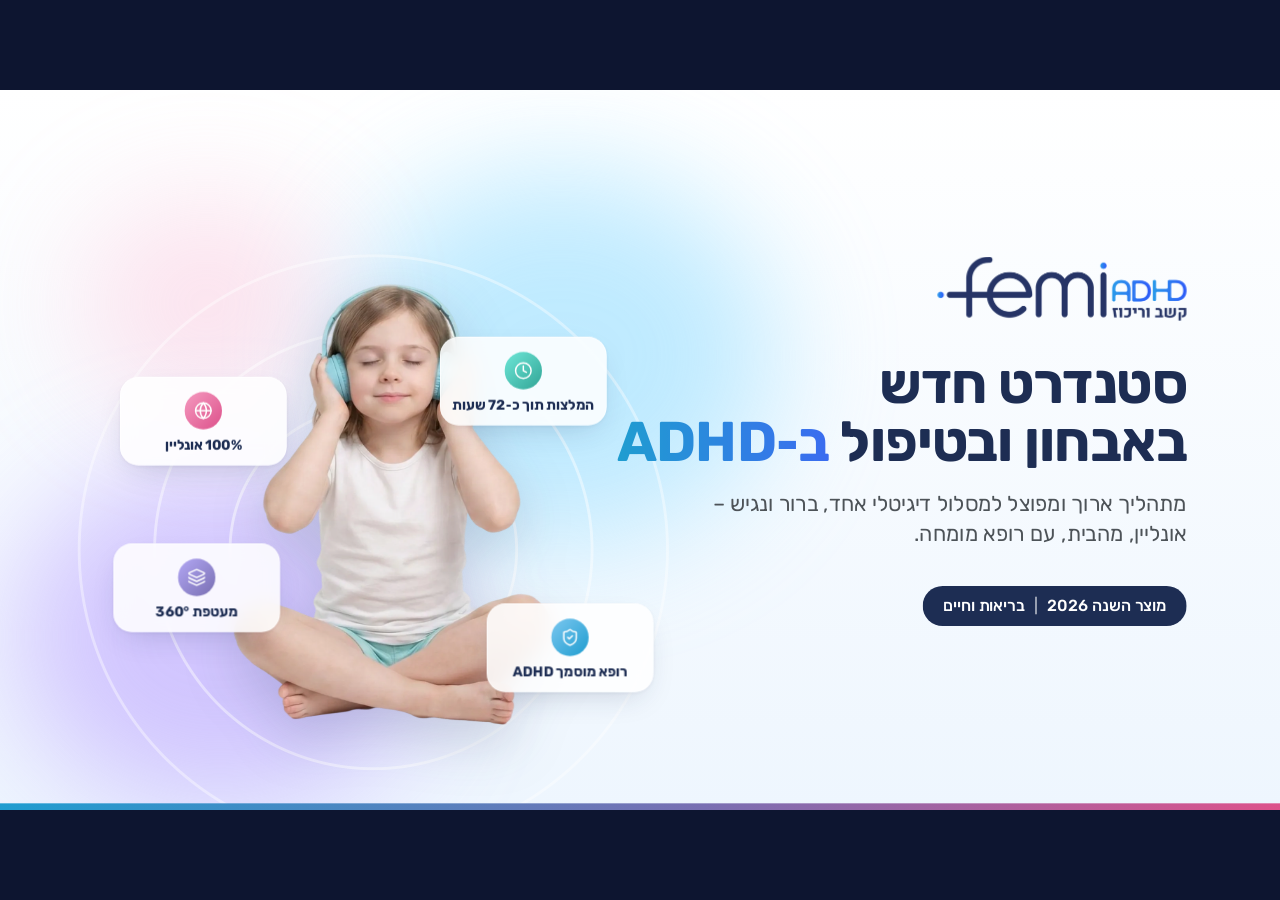
==== femi-adhd-deck/index.html @ f619e3be "Deck: slide 3 images regenerated in the bright brand photo style (child, parent, student) Co-Authore" ====
<!doctype html>
<html lang="he" dir="rtl">
<head>
<meta charset="utf-8">
<meta name="viewport" content="width=device-width,initial-scale=1">
<title>Femi ADHD · מוצר השנה 2026</title>
<link rel="stylesheet" href="assets/deck.css">
</head>
<body>
<div id="deck">

<!-- ================= 0 · COVER ================= -->
<section class="slide s0 active">
  <div class="blob purple" style="width:620px;height:520px;left:20px;top:560px"></div>
  <div class="blob cyan" style="width:640px;height:560px;left:520px;top:120px"></div>
  <div class="blob pink" style="width:380px;height:320px;left:120px;top:160px;opacity:.35"></div>
  <div class="hero">
    <div class="rings"></div>
    <img class="girl" src="assets/img/girl-headphones.png" alt="">
    <div class="chip card" style="left:30px;top:350px"><span class="dot" style="background:linear-gradient(135deg,#F59AC0,#DD528B)"><i class="ic" style="--i:url(icons/globe.svg);width:28px;height:28px"></i></span>100% אונליין</div>
    <div class="chip card" style="left:510px;top:290px"><span class="dot" style="background:linear-gradient(135deg,#6EE7D8,#32A596)"><i class="ic" style="--i:url(icons/clock.svg);width:28px;height:28px"></i></span>המלצות תוך כ&#8209;72 שעות</div>
    <div class="chip card" style="left:20px;top:600px"><span class="dot" style="background:linear-gradient(135deg,#B3A8F5,#796FB2)"><i class="ic" style="--i:url(icons/layers.svg);width:28px;height:28px"></i></span>מעטפת 360°</div>
    <div class="chip card" style="left:580px;top:690px"><span class="dot" style="background:linear-gradient(135deg,#7CC8F0,#1F9DD0)"><i class="ic" style="--i:url(icons/shield-check.svg);width:28px;height:28px"></i></span>רופא מוסמך ADHD</div>
  </div>
  <div class="brand">
    <img src="assets/logo.png" alt="Femi ADHD">
    <h1>סטנדרט חדש<br>באבחון ובטיפול <em>ב&#8209;ADHD</em></h1>
    <p>מתהליך ארוך ומפוצל למסלול דיגיטלי אחד, ברור ונגיש –<br>אונליין, מהבית, עם רופא מומחה.</p>
    <div class="tag">מוצר השנה 2026 <span>|</span> בריאות וחיים</div>
  </div>
  <div class="footer-bar"></div>
</section>

<!-- ================= 1 · THE PROBLEM ================= -->
<section class="slide s1" data-n="1">
  <div class="blob blue" style="width:700px;height:500px;left:610px;top:300px;opacity:.25"></div>
  <img class="logo" src="assets/logo.png" alt="Femi ADHD">
  <div class="head">
    <div class="kicker"><b>01</b></div>
    <h1 class="t">הבעיה</h1>
  </div>
  <svg class="tangle" viewBox="0 0 1920 1080" preserveAspectRatio="none"></svg>

  <div class="core card">
    <div class="num">25,000–30,000</div>
    <div class="lbl">מקרים חדשים של ADHD<br>מאובחנים בישראל מדי שנה</div>
  </div>

  <div class="bub card" data-node="1500,330" style="left:1500px;top:330px;transform:translate(-50%,-50%)"><span class="ico" style="background:var(--pink-l);color:var(--pink)"><i class="ic" style="--i:url(icons/clock.svg)"></i></span>זמני המתנה ממושכים</div>
  <div class="bub card" data-node="1590,580" style="left:1590px;top:580px;transform:translate(-50%,-50%)"><span class="ico" style="background:var(--purple-l);color:var(--purple)"><i class="ic" style="--i:url(icons/users.svg)"></i></span>ריבוי גורמים מעורבים</div>
  <div class="bub card" data-node="1450,820" style="left:1450px;top:820px;transform:translate(-50%,-50%)"><span class="ico" style="background:var(--blue-l);color:var(--blue)"><i class="ic" style="--i:url(icons/split.svg)"></i></span>היעדר גורם מתכלל</div>
  <div class="bub card" data-node="470,820" style="left:470px;top:820px;transform:translate(-50%,-50%)"><span class="ico" style="background:var(--green-l);color:var(--green)"><i class="ic" style="--i:url(icons/files.svg)"></i></span>עומס בירוקרטי ואיסוף מידע</div>
  <div class="bub card" data-node="390,580" style="left:390px;top:580px;transform:translate(-50%,-50%)"><span class="ico" style="background:var(--pink-l);color:var(--pink)"><i class="ic" style="--i:url(icons/map-pin.svg)"></i></span>פערים גיאוגרפיים בנגישות לאבחון</div>
  <div class="bub card" data-node="430,330" style="left:430px;top:330px;transform:translate(-50%,-50%)"><span class="ico" style="background:var(--purple-l);color:var(--purple)"><i class="ic" style="--i:url(icons/shuffle.svg)"></i></span>שונות בגישות האבחון והטיפול</div>

  <p class="punch">למרות הביקוש הגבוה, תהליך האבחון והטיפול בהפרעות קשב וריכוז עדיין <mark>ארוך, מורכב ומתיש.</mark></p>
  <div class="pageno"></div>
  <div class="footer-bar"></div>
</section>

<!-- ================= 2 · THE GAP ================= -->
<section class="slide s2" data-n="2">
  <img class="logo" src="assets/logo.png" alt="Femi ADHD">
  <div class="head">
    <div class="kicker"><b>02</b></div>
    <h1 class="t">הפער בין הצורך למענה</h1>
  </div>
  <div class="gap-wrap">
    <div class="panel card ani">
      <div class="ph"><span class="pi" style="background:var(--blue-l);color:var(--blue)"><i class="ic" style="--i:url(icons/backpack.svg)"></i></span><div><h2>ילדים ובני נוער</h2><span>גילאי 6–18</span></div></div>
      <div class="stats">
        <div class="stat"><div class="big">15%–20%</div><p>פונים לתהליך אבחון</p></div>
        <div class="vs"></div>
        <div class="stat"><div class="big pk">7%–10%</div><p>מאובחנים בפועל עם ADHD</p></div>
      </div>
    </div>
    <div class="panel card ani">
      <div class="ph"><span class="pi" style="background:var(--purple-l);color:var(--purple)"><i class="ic" style="--i:url(icons/briefcase.svg)"></i></span><div><h2>מבוגרים</h2><span>גילאי 18–50</span></div></div>
      <div class="stats">
        <div class="stat"><div class="big">2%–3%</div><p>שכיחות משוערת של ADHD באוכלוסייה</p></div>
        <div class="vs"></div>
        <div class="stat"><div class="big pk">פחות מ&#8209;1%</div><p>פונים לתהליך אבחון</p></div>
      </div>
    </div>
  </div>
  <p class="punch sm ani">הנתונים ממחישים את היקף הביקוש לאבחון ADHD, את הפער בין הפנייה לאבחון לבין האבחון בפועל בקרב ילדים,<br>ואת <mark>תת&#8209;האבחון המשמעותי בקרב מבוגרים.</mark></p>
  <div class="pageno"></div>
  <div class="footer-bar"></div>
</section>

<!-- ================= 3 · PAIN POINTS ================= -->
<section class="slide s3" data-n="3">
  <img class="logo" src="assets/logo.png" alt="Femi ADHD">
  <div class="head">
    <div class="kicker"><b>03</b></div>
    <h1 class="t">נקודות הכאב והשלכותיהן על האוכלוסייה</h1>
    <p class="sub">המחיר של תת&#8209;אבחון ואבחון מאוחר</p>
  </div>
  <div class="pains">
    <div class="pain card ani">
      <div class="ph-img" style="background-image:url(assets/img/kid-homework.jpg);background-position:62% 40%"></div>
      <div class="pb"><span class="tag" style="color:var(--blue);background:var(--blue-l)">ילדים ובני נוער</span>
      <p>קשיים לימודיים וחברתיים, קשיי ויסות רגשי ופגיעה בביטחון העצמי ובתחושת המסוגלות.</p></div>
    </div>
    <div class="pain card ani">
      <div class="ph-img" style="background-image:url(assets/img/parent-worry.jpg);background-position:55% 40%"></div>
      <div class="pb"><span class="tag" style="color:var(--pink);background:var(--pink-l)">הורים ומשפחות</span>
      <p>דאגה, חוסר ודאות, תסכול ותחושת חוסר אונים, לצד מתחים וקשיים בהתנהלות המשפחתית היומיומית.</p></div>
    </div>
    <div class="pain card ani">
      <div class="ph-img" style="background-image:url(assets/img/student-overwhelmed.jpg);background-position:50% 35%"></div>
      <div class="pb"><span class="tag" style="color:var(--purple);background:var(--purple-l)">סטודנטים ומבוגרים</span>
      <p>קשיים בהתארגנות, בניהול זמן, בתפקוד בעבודה ובמערכות יחסים, לצד תחושת תסכול מתמשכת.</p></div>
    </div>
  </div>
  <p class="punch sm ani">ככל שהאבחון מתעכב, הקשיים עלולים <mark>להצטבר ולהשפיע על איכות החיים</mark> של המטופלים ובני משפחותיהם.</p>
  <div class="pageno"></div>
  <div class="footer-bar"></div>
</section>

<!-- ================= 4 · NEW STANDARD ================= -->
<section class="slide s4" data-n="4">
  <div class="blob cyan" style="width:700px;height:420px;left:1100px;top:640px;opacity:.35"></div>
  <div class="blob purple" style="width:620px;height:420px;left:60px;top:620px;opacity:.3"></div>
  <img class="logo" src="assets/logo.png" alt="Femi ADHD">
  <div class="head">
    <div class="kicker"><b>04</b></div>
    <h1 class="t">סטנדרט חדש באבחון ובטיפול <em>ב&#8209;ADHD</em></h1>
    <p class="sub">ממסלול ארוך ומפוצל לתהליך אחד וברור</p>
  </div>
  <svg class="flow" viewBox="0 0 1920 1080" preserveAspectRatio="none"></svg>
  <div class="from">המסלול המוכר</div>

  <div class="st" style="left:1285px">
    <div class="node"><i class="ic" style="--i:url(icons/clipboard-list.svg)"></i><span class="n">1</span></div>
    <h3>הערכה ראשונית<br>ללא עלות</h3>
    <p>שאלון לבדיקת הסבירות ל&#8209;ADHD והצורך באבחון מלא</p>
  </div>
  <div class="st" style="left:1000px">
    <div class="node"><i class="ic" style="--i:url(icons/file-pen-line.svg)"></i><span class="n">2</span></div>
    <h3>מילוי שאלונים<br>דיגיטליים</h3>
    <p>בילדים – ההורים והמורה;<br>במבוגרים – המטופל עצמו</p>
  </div>
  <div class="st" style="left:715px">
    <div class="node"><i class="ic" style="--i:url(icons/calendar-check.svg)"></i><span class="n">3</span></div>
    <h3>תור לרופא</h3>
    <p>לאחר השלמת השאלונים<br>והסדרת התשלום</p>
    <span class="hl">תוך ימים בודדים</span>
  </div>
  <div class="st" style="left:430px">
    <div class="node"><i class="ic" style="--i:url(icons/video.svg)"></i><span class="n">4</span></div>
    <h3>פגישת אבחון<br>אונליין</h3>
    <p>מכל מכשיר, עם רופא המוסמך לאבחן ולטפל ב&#8209;ADHD</p>
  </div>
  <div class="st" style="left:145px">
    <div class="node"><i class="ic" style="--i:url(icons/file-check-2.svg)"></i><span class="n">5</span></div>
    <h3>המלצות<br>לטיפול</h3>
    <p>לאחר פגישת האבחון<br>עם הרופא</p>
    <span class="hl pk">תוך כ&#8209;72 שעות</span>
  </div>
  <div class="pageno"></div>
  <div class="footer-bar"></div>
</section>


<!-- ================= 5 · INNOVATION + PERSONAL MEDICINE ================= -->
<section class="slide s5" data-n="5">
  <div class="blob cyan" style="width:700px;height:400px;left:100px;top:700px;opacity:.3"></div>
  <div class="blob purple" style="width:600px;height:360px;left:1200px;top:300px;opacity:.22"></div>
  <img class="logo" src="assets/logo.png" alt="Femi ADHD">
  <div class="head">
    <div class="kicker"><b>05</b></div>
    <h1 class="t">שילוב בין חדשנות טכנולוגית <em>לרפואה מותאמת אישית</em></h1>
  </div>
  <div class="grp med"><span class="gl"><i class="ic" style="--i:url(icons/stethoscope.svg)"></i>המודל הרפואי</span></div>
  <div class="cards row1">
    <div class="fc card ani med"><span class="fi"><i class="ic" style="--i:url(icons/layers.svg)"></i></span><h3>גישה הוליסטית ורב&#8209;מערכתית</h3><p>בחינת כלל היבטי החיים של המטופל, בבית, בלימודים, בעבודה ובקשרים החברתיים.</p></div>
    <div class="fc card ani med"><span class="fi"><i class="ic" style="--i:url(icons/search-check.svg)"></i></span><h3>אבחנה מבדלת רפואית</h3><p>בירור רפואי מעמיק לזיהוי מצבים נוספים שעשויים לגרום לתסמינים דומים.</p></div>
    <div class="fc card ani med"><span class="fi"><i class="ic" style="--i:url(icons/badge-check.svg)"></i></span><h3>רופאים מוסמכים לאבחון ADHD</h3><p>אבחון מקצועי על ידי רופאים המורשים לאבחן ולטפל בהפרעות קשב וריכוז.</p></div>
    <div class="fc card ani med"><span class="fi"><i class="ic" style="--i:url(icons/puzzle.svg)"></i></span><h3>מגוון אפשרויות טיפול</h3><p>התאמת טיפול רגשי, התנהגותי, תרופתי או שילוב ביניהם, בהתאם לצורך.</p></div>
  </div>
  <div class="grp svc"><span class="gl"><i class="ic" style="--i:url(icons/monitor-smartphone.svg)"></i>חוויית השירות</span></div>
  <div class="cards row2">
    <div class="fc card ani svc"><span class="fi"><i class="ic" style="--i:url(icons/calendar-clock.svg)"></i></span><h3>זמינות גבוהה</h3><p>קבלת תור לאבחון בתוך ימים בודדים מהשלמת השאלונים והסדרת התשלום.</p></div>
    <div class="fc card ani svc"><span class="fi"><i class="ic" style="--i:url(icons/map-pin.svg)"></i></span><h3>צמצום חסמים גיאוגרפיים</h3><p>גישה לאבחון מקצועי גם מהפריפריה, ללא צורך בנסיעה לפגישת האבחון.</p></div>
    <div class="fc card ani svc"><span class="fi"><i class="ic" style="--i:url(icons/house.svg)"></i></span><h3>נגישות ונוחות למשפחות</h3><p>תהליך מקוון מהבית שמאפשר לשלב את האבחון בשגרת החיים, ללא נסיעות למרפאה.</p></div>
    <div class="fc card ani svc"><span class="fi"><i class="ic" style="--i:url(icons/circle-check-big.svg)"></i></span><h3>מענה ברור, מקיף ובמקום אחד</h3><p>מתהליך הערכה ראשונית ועד להמלצות להמשך טיפול.</p></div>
  </div>
  <div class="pageno"></div>
  <div class="footer-bar"></div>
</section>

<!-- ================= 6 · HOW IT LOOKS ================= -->
<section class="slide s6 dark" data-n="6">
  <div class="glow g1"></div><div class="glow g2"></div><div class="glow g3"></div>
  <img class="logo" src="assets/logo-white-accent.png" alt="Femi ADHD">
  <div class="head">
    <div class="kicker"><b>06</b></div>
    <h1 class="t">איך זה נראה בפועל?</h1>
    <p class="sub">פלטפורמה דיגיטלית אחת שמרכזת את כל המידע והגורמים בתהליך האבחון</p>
  </div>
  <svg class="rail" viewBox="0 0 1920 1080"></svg>

  <div class="dv web" data-c="1"><div class="bar"><i></i><i></i><i></i><span>adhd.femi.com</span></div><img src="assets/img/mock-website.jpg" alt="אתר Femi ADHD"></div>
  <div class="dv lap" data-c="2"><div class="scr"><img class="sc on" src="assets/img/mock-questionnaire.jpg" alt="שאלון אבחון"><img class="sc" src="assets/img/mock-teacher.jpg" alt="שאלון מורה"></div><div class="base"></div></div>
  <div class="dv ph" data-c="3"><div class="notch"></div><img class="sc on" src="assets/img/mock-mobile-home.jpg" alt="אזור אישי"><img class="sc" src="assets/img/mock-mobile-q.jpg" alt="שאלון במובייל"></div>
  <div class="dv doc" data-c="4"><img src="assets/img/mock-summary.png" alt="סיכום אבחון"></div>

  <div class="lb" data-for="web"><b>1</b><div><h3>האתר</h3><p>מידע והערכה ראשונית ללא עלות</p></div></div>
  <div class="lb" data-for="lap"><b>2</b><div><h3>שאלונים דיגיטליים</h3><p>הורים, מורה או המטופל המבוגר – מכל מקום</p></div></div>
  <div class="lb" data-for="ph"><b>3</b><div><h3>אזור אישי</h3><p>סטטוס, תזכורות ותורים</p></div></div>
  <div class="lb" data-for="doc"><b>4</b><div><h3>סיכום והמלצות</h3><p>בתוך כ&#8209;72 שעות</p></div></div>
  <div class="pageno"></div>
  <div class="footer-bar"></div>
</section>

<!-- ================= 7 · ROADMAP ================= -->
<section class="slide s7" data-n="7">
  <div class="photo"><img src="assets/img/girl-singing.jpg" alt=""></div>
  <img class="logo" src="assets/logo.png" alt="Femi ADHD">
  <div class="head">
    <div class="kicker"><b>07</b></div>
    <h1 class="t">יוצאים לדרך חדשה<br><em>עם מפת דרכים ברורה</em></h1>
  </div>
  <svg class="road" viewBox="0 0 1920 1080"></svg>
  <div class="rs" data-y="902"><span class="rn"><i class="ic" style="--i:url(icons/lightbulb.svg)"></i></span><div><h3>הבנת מקור הקשיים</h3><p>תשובות ברורות והבנה טובה יותר של דפוסי ההתנהגות והתפקוד</p></div></div>
  <div class="rs" data-y="790"><span class="rn"><i class="ic" style="--i:url(icons/puzzle.svg)"></i></span><div><h3>טיפול מותאם אישית</h3><p>המלצות וכלים המותאמים לצרכים האישיים של המטופל</p></div></div>
  <div class="rs" data-y="678"><span class="rn"><i class="ic" style="--i:url(icons/heart.svg)"></i></span><div><h3>חיזוק הביטחון העצמי</h3><p>הפחתת תחושות תסכול וכישלון וחיזוק תחושת המסוגלות</p></div></div>
  <div class="rs" data-y="566"><span class="rn"><i class="ic" style="--i:url(icons/calendar-check.svg)"></i></span><div><h3>שיפור התפקוד היומיומי</h3><p>כלים להתמודדות עם קשיי ריכוז, התארגנות, תכנון וניהול זמן</p></div></div>
  <div class="rs" data-y="454"><span class="rn"><i class="ic" style="--i:url(icons/mountain.svg)"></i></span><div><h3>מימוש הפוטנציאל האישי</h3><p>הזדמנות להביא לידי ביטוי יכולות בלימודים, בעבודה ובחיים האישיים</p></div></div>
  <div class="rs top" data-y="342"><span class="rn"><i class="ic" style="--i:url(icons/sun.svg)"></i></span><div><h3>שיפור איכות החיים</h3><p>רווחה אישית, תפקוד טוב יותר ושגרה נעימה יותר לכל בני המשפחה</p></div></div>
  <div class="start">אחרי האבחון וההמלצות</div>
  <p class="note">התועלות האפשריות משתנות ממטופל למטופל ותלויות בתוכנית הטיפול האישית.</p>
  <div class="pageno"></div>
  <div class="footer-bar"></div>
</section>

<!-- ================= 8 · EXPERIENCE ================= -->
<section class="slide s8" data-n="8">
  <div class="blob purple" style="width:620px;height:420px;left:1240px;top:280px;opacity:.25"></div>
  <div class="blob cyan" style="width:800px;height:460px;left:120px;top:520px;opacity:.28"></div>
  <img class="logo" src="assets/logo.png" alt="Femi ADHD">
  <div class="head">
    <div class="kicker"><b>08</b></div>
    <h1 class="t">חוויותיהם של מטופלים ומשפחות<br>שעברו את תהליך האבחון <em>ב&#8209;Femi ADHD</em></h1>
  </div>
  <div class="hero93 card ani"><div class="v">9.3<small>/10</small></div><p>ציון החוויה הכוללת</p></div>
  <div class="kpis">
    <div class="kpi card ani"><b>כ&#8209;80%</b><p>דירגו את החוויה בציון 9–10</p></div>
    <div class="kpi card ani"><b>100%</b><p>דיווחו שהרופא הגיע מוכן לפגישה</p></div>
    <div class="kpi card ani"><b>100%</b><p>קיבלו הסבר ברור ומפורט מהרופא במהלך פגישת האבחון</p></div>
    <div class="kpi card ani"><b>100%</b><p>קיבלו את סיכום הייעוץ בתוך 72 שעות מהפגישה עם הרופא*</p></div>
  </div>
  <div class="photo8"><img src="assets/img/mom-daughter-play.jpg" alt=""></div>
  <div class="quotes">
    <div class="q ani"><span>על חוויית המשתמש</span>"טובה וקלה מאוד"</div>
    <div class="q ani big"><span>על התועלת מהטיפול</span>"הטיפול התרופתי מאוד עזר בתפקוד היומיומי"</div>
    <div class="q ani"><span>על השירות והתמיכה</span>"תמיכה ממש טובה"</div>
    <div class="q ani"><span>על המפגש עם הרופא</span>"מאוד מרוצה מהרופא"</div>
    <div class="q ani pk"><span>על הנכונות להמליץ</span>"כן, חד משמעית"</div>
    <div class="q ani alt"><span>על חוויית המשתמש</span>"מעולה, מאוד מרוצה"</div>
    <div class="q ani alt"><span>על השירות והתמיכה</span>"שירות טוב, בסדר גמור"</div>
    <div class="q ani alt"><span>על השירות והתמיכה</span>"עזר מאוד."</div>
  </div>
  <p class="src">מקור: סקר שביעות רצון בקרב מטופלי Femi ADHD <span class="todo">[n=___ משיבים, תקופת הסקר ___]</span>. *הנתון מבוסס על המשיבים שעבורם ניתן היה לבדוק את העמידה בפרק הזמן.</p>
  <div class="pageno"></div>
  <div class="footer-bar"></div>
</section>

<!-- ================= 9 · INDUSTRY POTENTIAL ================= -->
<section class="slide s9" data-n="9">
  <div class="blob blue" style="width:700px;height:500px;left:610px;top:340px;opacity:.22"></div>
  <img class="logo" src="assets/logo.png" alt="Femi ADHD">
  <div class="head">
    <div class="kicker"><b>09</b></div>
    <h1 class="t">הפוטנציאל לענף <em>הבריאות והביטוח</em></h1>
  </div>
  <svg class="hub" viewBox="0 0 1920 1080"></svg>
  <div class="hubc ani"><img src="assets/logo.png" alt="Femi ADHD"></div>
  <div class="bc card ani" style="right:120px;top:300px"><span class="fi"><i class="ic" style="--i:url(icons/shield-check.svg)"></i></span><h3>הרחבת מעטפת השירותים למבוטחים</h3><p>הזדמנות לארגוני בריאות ולחברות ביטוח להציע שירות אבחון וטיפול ב&#8209;ADHD, בזמינות גבוהה ובהתאמה אישית.</p></div>
  <div class="bc card ani" style="left:120px;top:300px"><span class="fi"><i class="ic" style="--i:url(icons/maximize-2.svg)"></i></span><h3>מודל בעל פוטנציאל להתרחבות</h3><p>תהליך דיגיטלי נגיש ומתואם, המאפשר להרחיב את היקף הפעילות, להגיע לאוכלוסיות נוספות ולהשתלב במערכי שירות קיימים.</p></div>
  <div class="bc card ani exp" style="right:120px;top:640px"><span class="fi"><i class="ic" style="--i:url(icons/award.svg)"></i></span><div class="n35">35+<small>שנות ניסיון</small></div><h3>ניסיון ותשתית מקצועית מוכחת</h3><p>למעלה מ&#8209;35 שנות ניסיון של Femi בניהול שירותי בריאות מורכבים ורפואה מרחוק – בסיס מקצועי ותפעולי להרחבת השירות.</p></div>
  <div class="bc card ani" style="left:120px;top:640px"><span class="fi"><i class="ic" style="--i:url(icons/cpu.svg)"></i></span><h3>חדשנות טכנולוגית בשירות הרפואה המסורתית</h3><p>שילוב טכנולוגיות מתקדמות לשיפור ולייעול שירותי הבריאות, תוך קידום תהליכים חכמים, יעילים ומתקדמים יותר.</p></div>
  <div class="pageno"></div>
  <div class="footer-bar"></div>
</section>

<!-- ================= 10 · IMPACT ================= -->
<section class="slide s10" data-n="10">
  <div class="blob purple" style="width:700px;height:500px;left:40px;top:440px;opacity:.28"></div>
  <div class="blob cyan" style="width:700px;height:500px;left:1200px;top:80px;opacity:.3"></div>
  <div class="blob pink" style="width:500px;height:360px;left:760px;top:700px;opacity:.2"></div>
  <img class="toplogo ani" src="assets/logo.png" alt="Femi ADHD">
  <h1 class="t10 ani">האימפקט של Femi ADHD<br><em>על הציבור ועל ענף הבריאות</em></h1>
  <svg class="spine" viewBox="0 0 1920 1080"></svg>
  <div class="band ani" style="top:350px"><span class="bi" style="background:linear-gradient(135deg,#7CC8F0,#1F9DD0)"><i class="ic" style="--i:url(icons/users-round.svg)"></i></span><h3>השפעה על הציבור</h3><p>הנגשת אבחון מקצועי ומהיר מכל מקום, צמצום חסמי זמן ומרחק ומתן מענה מותאם אישית לשיפור התפקוד, איכות החיים ומימוש הפוטנציאל האישי.</p></div>
  <div class="band ani" style="top:570px"><span class="bi" style="background:linear-gradient(135deg,#B3A8F5,#796FB2)"><i class="ic" style="--i:url(icons/building-2.svg)"></i></span><h3>השפעה על ענף הבריאות והביטוח</h3><p>מודל שירות רפואי חדש, נגיש ומקצועי, בעל פוטנציאל להרחבת הנגישות לרפואת מומחים, לצמצום פערים בין אוכלוסיות, לשיפור חוויית המטופל ולשינוי הדרך שבה ניתנים שירותי אבחון וטיפול ב&#8209;ADHD בישראל.</p></div>
  <div class="band ani" style="top:790px"><span class="bi" style="background:linear-gradient(135deg,#F59AC0,#DD528B)"><i class="ic" style="--i:url(icons/sparkles.svg)"></i></span><h3>חדשנות רפואית וטכנולוגית</h3><p>מתהליך ארוך ומפוצל למסלול דיגיטלי חכם, המרכז את המידע מכל הגורמים, מקצר משמעותית את זמני ההמתנה ומנגיש אבחון מקצועי מהבית, בשילוב גישה רפואית הוליסטית ורב&#8209;מערכתית המציעה מגוון אפשרויות טיפול בהתאמה אישית.</p></div>
  <div class="pageno"></div>
  <div class="footer-bar"></div>
</section>

</div>
<div class="hud"><button id="next">→ הבא</button><span id="cnt"></span><button id="prev">הקודם ←</button><button id="fs">מסך מלא</button></div>
<script src="assets/js/gsap.min.js"></script>
<script src="assets/icons.js"></script>
<script src="assets/deck.js"></script>
</body>
</html>
---- femi-adhd-deck/assets/deck.css ----
/* ===== Femi ADHD – competition deck ===== */
@font-face{font-family:Rubik;font-weight:300;src:url(fonts/rubik-hebrew-300-normal.woff2) format('woff2');unicode-range:U+0590-05FF,U+200C-2010,U+20AA,U+25CC,U+FB1D-FB4F}
@font-face{font-family:Rubik;font-weight:400;src:url(fonts/rubik-hebrew-400-normal.woff2) format('woff2');unicode-range:U+0590-05FF,U+200C-2010,U+20AA,U+25CC,U+FB1D-FB4F}
@font-face{font-family:Rubik;font-weight:500;src:url(fonts/rubik-hebrew-500-normal.woff2) format('woff2');unicode-range:U+0590-05FF,U+200C-2010,U+20AA,U+25CC,U+FB1D-FB4F}
@font-face{font-family:Rubik;font-weight:600;src:url(fonts/rubik-hebrew-600-normal.woff2) format('woff2');unicode-range:U+0590-05FF,U+200C-2010,U+20AA,U+25CC,U+FB1D-FB4F}
@font-face{font-family:Rubik;font-weight:700;src:url(fonts/rubik-hebrew-700-normal.woff2) format('woff2');unicode-range:U+0590-05FF,U+200C-2010,U+20AA,U+25CC,U+FB1D-FB4F}
@font-face{font-family:Rubik;font-weight:800;src:url(fonts/rubik-hebrew-800-normal.woff2) format('woff2');unicode-range:U+0590-05FF,U+200C-2010,U+20AA,U+25CC,U+FB1D-FB4F}
@font-face{font-family:Rubik;font-weight:300;src:url(fonts/rubik-latin-300-normal.woff2) format('woff2');unicode-range:U+0000-00FF,U+2000-206F,U+2190-21FF}
@font-face{font-family:Rubik;font-weight:400;src:url(fonts/rubik-latin-400-normal.woff2) format('woff2');unicode-range:U+0000-00FF,U+2000-206F,U+2190-21FF}
@font-face{font-family:Rubik;font-weight:500;src:url(fonts/rubik-latin-500-normal.woff2) format('woff2');unicode-range:U+0000-00FF,U+2000-206F,U+2190-21FF}
@font-face{font-family:Rubik;font-weight:600;src:url(fonts/rubik-latin-600-normal.woff2) format('woff2');unicode-range:U+0000-00FF,U+2000-206F,U+2190-21FF}
@font-face{font-family:Rubik;font-weight:700;src:url(fonts/rubik-latin-700-normal.woff2) format('woff2');unicode-range:U+0000-00FF,U+2000-206F,U+2190-21FF}
@font-face{font-family:Rubik;font-weight:800;src:url(fonts/rubik-latin-800-normal.woff2) format('woff2');unicode-range:U+0000-00FF,U+2000-206F,U+2190-21FF}

:root{
  /* Figma: Design System — Website ADHD */
  --blue:#1F9DD0; --pink:#DD528B; --green:#32A596; --purple:#796FB2;
  --blue-l:#DFF2FF; --pink-l:#FFEAF0; --green-l:#E4F3EF; --purple-l:#DBD5FE;
  --navy:#1D2D53; --white:#fff;
  --g10:#F2F4F8; --g20:#DDE1E6; --g30:#C1C7CD; --g50:#878D96; --g60:#697077; --g70:#4D5358;
  --grad-blue: linear-gradient(90deg,#1F9DD0 0%,#3B6CF0 100%);
  --grad-bp: linear-gradient(120deg,#1F9DD0 0%,#796FB2 55%,#DD528B 100%);
  --grad-bloom: linear-gradient(135deg,#A78BFA 0%,#7DD3FC 100%);
  --shadow: 0 18px 48px -18px rgba(29,45,83,.22), 0 2px 6px rgba(29,45,83,.06);
  --shadow-s: 0 10px 28px -14px rgba(29,45,83,.25);
  --r: 28px;
}
*{box-sizing:border-box;margin:0;padding:0}
html,body{height:100%;background:#0d1530;overflow:hidden}
body{font-family:Rubik,system-ui,sans-serif;color:var(--navy);-webkit-font-smoothing:antialiased}

/* ---------- stage ---------- */
#deck{position:absolute;left:50%;top:50%;width:1920px;height:1080px;transform-origin:center center}
.slide{position:absolute;inset:0;width:1920px;height:1080px;overflow:hidden;direction:rtl;
  background:linear-gradient(180deg,#FFFFFF 0%,#F4F9FE 60%,#E9F4FD 100%);
  opacity:0;visibility:hidden;transition:opacity .5s ease, visibility .5s}
.slide.active{opacity:1;visibility:visible}

/* print / pdf: every slide a page, final states */
body.print{overflow:visible;background:#fff}
body.print #deck{position:static;transform:none!important;width:1920px;height:auto}
body.print .slide{position:relative;opacity:1;visibility:visible;page-break-after:always;break-after:page}
body.print .hud{display:none}
@page{size:1920px 1080px;margin:0}

/* ---------- ambience ---------- */
.blob{position:absolute;border-radius:50%;filter:blur(90px);opacity:.55;pointer-events:none}
.blob.purple{background:#B79CFF}.blob.cyan{background:#8FDcff}.blob.pink{background:#FFB3CF}.blob.blue{background:#7FB8FF}
.rings{position:absolute;border-radius:50%;pointer-events:none;
  background:radial-gradient(circle,rgba(255,255,255,.0) 0 30%,rgba(255,255,255,.5) 30.2% 30.6%,rgba(255,255,255,0) 30.8% 46%,rgba(255,255,255,.45) 46.2% 46.6%,rgba(255,255,255,0) 46.8% 62%,rgba(255,255,255,.4) 62.2% 62.6%,rgba(255,255,255,0) 62.8%)}

/* ---------- chrome ---------- */
.logo{position:absolute;top:56px;left:96px;height:46px;z-index:20}
.pageno{position:absolute;bottom:44px;left:96px;font-size:18px;font-weight:500;color:var(--g50);letter-spacing:.04em;z-index:20}
.footer-bar{position:absolute;left:0;right:0;bottom:0;height:10px;background:var(--grad-bp);z-index:20}

.head{position:absolute;top:84px;right:120px;left:420px;z-index:10}
.kicker{display:inline-flex;align-items:center;gap:12px;font-size:22px;font-weight:600;color:var(--blue);
  background:var(--blue-l);border-radius:999px;padding:8px 20px;margin-bottom:22px}
.kicker b{font-weight:800}
h1.t{font-size:64px;line-height:1.08;font-weight:700;letter-spacing:-.01em}
h1.t em{font-style:normal;background:var(--grad-blue);-webkit-background-clip:text;background-clip:text;color:transparent}
.sub{font-size:30px;font-weight:400;color:var(--g70);margin-top:16px}

/* icon via mask so it takes color */
.ic{display:inline-block;width:32px;height:32px;line-height:0}
.ic svg{width:100%;height:100%;stroke-width:1.9}

.card{background:rgba(255,255,255,.86);border:1px solid rgba(255,255,255,.9);border-radius:var(--r);box-shadow:var(--shadow);
  backdrop-filter:blur(14px);-webkit-backdrop-filter:blur(14px)}
.punch{position:absolute;left:120px;right:120px;bottom:70px;text-align:center;font-size:32px;font-weight:500;line-height:1.35;z-index:10}
.punch mark{background:none;color:var(--pink);font-weight:700}

/* ---------- HUD ---------- */
.hud{position:fixed;bottom:18px;left:50%;transform:translateX(-50%);display:flex;gap:10px;align-items:center;z-index:99;
  font:500 14px Rubik;color:#c9d4ee;opacity:.0;transition:opacity .3s}
body:hover .hud{opacity:.85}
.hud button{all:unset;cursor:pointer;padding:6px 12px;border-radius:8px;background:rgba(255,255,255,.12)}

/* ================= SLIDE 0 · COVER ================= */
.s0{background:linear-gradient(180deg,#FFFFFF 0%,#EEF6FE 100%)}
.s0 .hero{position:absolute;left:150px;bottom:0;width:820px;height:1000px}
.s0 .hero .rings{left:-90px;top:110px;width:1000px;height:1000px}
.s0 .hero img.girl{position:absolute;left:170px;bottom:70px;width:520px;filter:drop-shadow(0 30px 40px rgba(29,45,83,.18))}
.s0 .chip{position:absolute;display:flex;flex-direction:column;align-items:center;gap:10px;width:250px;padding:22px 16px 18px;font-size:21px;font-weight:700}
.s0 .chip .dot{width:56px;height:56px;border-radius:50%;display:grid;place-items:center;color:#fff}
.s0 .brand{position:absolute;right:140px;top:250px;width:860px}
.s0 .brand img{height:96px;margin-bottom:46px}
.s0 .brand h1{font-size:84px;line-height:1.05;font-weight:700;letter-spacing:-.015em}
.s0 .brand h1 em{font-style:normal;background:var(--grad-blue);-webkit-background-clip:text;background-clip:text;color:transparent}
.s0 .brand p{font-size:32px;color:var(--g70);margin-top:26px;line-height:1.4}
.s0 .tag{display:inline-flex;gap:14px;align-items:center;margin-top:56px;background:var(--navy);color:#fff;border-radius:999px;padding:16px 30px;font-size:24px;font-weight:500}
.s0 .tag span{opacity:.6}

/* ================= SLIDE 1 · PROBLEM ================= */
.s1{background:linear-gradient(180deg,#F7F8FB 0%,#EEF1F6 100%)}
.s1 svg.tangle{position:absolute;inset:0;z-index:2}
.s1 .core{position:absolute;left:50%;top:548px;width:500px;height:500px;margin:-250px 0 0 -250px;border-radius:50%;z-index:5;
  display:flex;flex-direction:column;align-items:center;justify-content:center;text-align:center;padding:40px}
.s1 .core .num{font-size:54px;white-space:nowrap;font-weight:800;letter-spacing:-.02em;line-height:1;direction:ltr;
  background:var(--grad-blue);-webkit-background-clip:text;background-clip:text;color:transparent}
.s1 .core .lbl{font-size:25px;font-weight:500;line-height:1.35;margin-top:18px;color:var(--navy)}
.s1 .core::before{content:"";position:absolute;inset:-26px;border-radius:50%;border:2px dashed rgba(121,111,178,.35)}
.s1 .bub{position:absolute;z-index:6;display:flex;align-items:center;gap:16px;padding:20px 26px 20px 30px;border-radius:999px;font-size:25px;font-weight:600;white-space:nowrap}
.s1 .bub .ic{width:30px;height:30px}
.s1 .bub .ico{width:54px;height:54px;border-radius:50%;display:grid;place-items:center;flex:none}

/* ================= SLIDE 4 · NEW STANDARD ================= */
.s4 svg.flow{position:absolute;inset:0;z-index:2}
.s4 .st{position:absolute;top:562px;width:270px;z-index:6;text-align:center}
.s4 .node{width:96px;height:96px;margin:0 auto;border-radius:50%;background:#fff;box-shadow:var(--shadow);position:relative;display:grid;place-items:center}
.s4 .node::before{content:"";position:absolute;inset:-6px;border-radius:50%;background:var(--grad-bp);z-index:-1}
.s4 .node .ic{width:40px;height:40px;color:var(--blue)}
.s4 .node .n{position:absolute;top:-6px;right:-6px;width:36px;height:36px;border-radius:50%;background:var(--navy);color:#fff;font-size:19px;font-weight:700;display:grid;place-items:center}
.s4 .st h3{font-size:27px;font-weight:700;line-height:1.2;margin:34px 0 12px}
.s4 .st p{font-size:20px;line-height:1.45;color:var(--g70)}
.s4 .st .hl{display:inline-block;margin-top:16px;font-size:24px;font-weight:700;color:#fff;background:var(--grad-blue);padding:8px 18px;border-radius:999px}
.s4 .st .hl.pk{background:linear-gradient(90deg,#DD528B,#796FB2)}
.s4 .from,.s4 .to{position:absolute;top:400px;font-size:20px;font-weight:600;letter-spacing:.02em;z-index:6}
.s4 .from{right:110px;color:var(--g50)}
.s4 .to{left:120px;color:var(--blue)}

/* shared */
.ani{}
.punch.sm{font-size:27px;bottom:62px}
.problem-bg{background:linear-gradient(180deg,#F7F8FB 0%,#EEF1F6 100%)}

/* ================= SLIDE 2 · GAP ================= */
.s2{background:linear-gradient(180deg,#F7F8FB 0%,#EEF1F6 100%)}
.s2 .gap-wrap{position:absolute;top:300px;left:120px;right:120px;display:grid;grid-template-columns:minmax(0,1fr) minmax(0,1fr);gap:40px}
.s2 .panel{padding:48px 52px 64px;min-width:0}
.s2 .ph{display:flex;align-items:center;gap:22px;padding-bottom:30px;border-bottom:1px solid var(--g20)}
.s2 .pi{width:76px;height:76px;border-radius:22px;display:grid;place-items:center}.s2 .pi .ic{width:40px;height:40px}
.s2 .ph h2{font-size:38px;font-weight:700}.s2 .ph span{font-size:24px;color:var(--g60)}
.s2 .stats{display:flex;align-items:stretch;gap:32px;margin-top:56px}
.s2 .stat{flex:1}
.s2 .vs{width:2px;background:repeating-linear-gradient(180deg,var(--g30) 0 6px,transparent 6px 14px)}
.s2 .big{font-size:76px;font-weight:800;letter-spacing:-.02em;line-height:1;direction:ltr;text-align:right;
  background:var(--grad-blue);-webkit-background-clip:text;background-clip:text;color:transparent;white-space:nowrap}
.s2 .big.pk{background:linear-gradient(90deg,#DD528B,#796FB2);-webkit-background-clip:text;background-clip:text}
.s2 .stat p{font-size:27px;font-weight:500;margin-top:20px;line-height:1.35}

/* ================= SLIDE 3 · PAINS ================= */
.s3{background:linear-gradient(180deg,#F7F8FB 0%,#EEF1F6 100%)}
.s3 .pains{position:absolute;top:330px;left:120px;right:120px;display:grid;grid-template-columns:repeat(3,1fr);gap:36px}
.s3 .pain{overflow:hidden;padding:0}
.s3 .ph-img{height:340px;background-size:cover;border-radius:var(--r) var(--r) 0 0}
.s3 .ph-empty{display:grid;place-items:center;background:linear-gradient(135deg,#E9E4FF,#DFF2FF);color:var(--purple);position:relative}
.s3 .ph-empty .ic{width:80px;height:80px;opacity:.6}
.s3 .ph-empty::after{content:attr(data-todo);position:absolute;bottom:18px;font-size:18px;color:var(--purple);opacity:.8}
.s3 .pb{padding:28px 34px 36px}
.s3 .tag{display:inline-block;font-size:26px;font-weight:700;border-radius:999px;padding:6px 20px;margin-bottom:16px}
.s3 .pb p{font-size:24px;line-height:1.45;color:var(--g70)}

/* ================= SLIDE 5 · 8 CARDS ================= */
.s5 .head h1.t{font-size:54px}
.s5 .grp{position:absolute;right:120px;left:120px;display:flex;align-items:center;gap:18px}
.s5 .grp::after{content:"";flex:1;height:2px;background:linear-gradient(90deg,transparent,currentColor);opacity:.25}
.s5 .grp.med{top:272px;color:var(--purple)}.s5 .grp.svc{top:618px;color:var(--blue)}
.s5 .gl{display:inline-flex;align-items:center;gap:10px;font-size:24px;font-weight:700}
.s5 .gl .ic{width:28px;height:28px}
.s5 .cards{position:absolute;left:120px;right:120px;display:grid;grid-template-columns:repeat(4,1fr);gap:24px}
.s5 .row1{top:322px}.s5 .row2{top:668px}
.s5 .fc{padding:30px 30px 32px;min-height:268px;border-top:5px solid}
.s5 .fc.med{border-top-color:#B3A8F5}.s5 .fc.svc{border-top-color:#7CC8F0}
.s5 .fi,.s9 .fi{width:62px;height:62px;border-radius:18px;display:grid;place-items:center;margin-bottom:18px}
.s5 .fc.med .fi{background:var(--purple-l);color:var(--purple)}.s5 .fc.svc .fi{background:var(--blue-l);color:var(--blue)}
.s5 .fi .ic,.s9 .fi .ic{width:32px;height:32px}
.s5 .fc h3{font-size:27px;font-weight:700;line-height:1.2;margin-bottom:10px}
.s5 .fc p{font-size:20px;line-height:1.45;color:var(--g70)}

/* ================= SLIDE 9 · INDUSTRY ================= */
.s9 svg.hub{position:absolute;inset:0;z-index:1}
.s9 .hubc{position:absolute;left:960px;top:605px;width:230px;height:230px;margin:-115px 0 0 -115px;border-radius:50%;background:#fff;z-index:4;
  box-shadow:0 0 0 14px rgba(255,255,255,.55),0 0 0 15px rgba(121,111,178,.25),var(--shadow);display:grid;place-items:center}
.s9 .hubc img{width:160px}
.s9 .bc{position:absolute;width:640px;min-height:280px;padding:34px 40px;z-index:3}
.s9 .bc .fi{background:var(--blue-l);color:var(--blue)}
.s9 .bc h3{font-size:30px;font-weight:700;margin-bottom:10px;line-height:1.2}
.s9 .bc p{font-size:22px;line-height:1.45;color:var(--g70)}
.s9 .bc.exp .n35{position:absolute;left:36px;top:30px;text-align:center;font-size:72px;font-weight:800;line-height:1;direction:ltr;
  background:linear-gradient(90deg,#DD528B,#796FB2);-webkit-background-clip:text;background-clip:text;color:transparent}
.s9 .bc.exp .n35 small{display:block;font-size:18px;font-weight:600;color:var(--g60);-webkit-text-fill-color:var(--g60);direction:rtl}
.s9 .bc.exp h3,.s9 .bc.exp p{padding-left:150px}

/* ================= SLIDE 10 · IMPACT ================= */
.s10{background:linear-gradient(180deg,#FFFFFF 0%,#F2F8FF 100%)}
.s10 .toplogo{position:absolute;left:50%;top:70px;height:64px;transform:translateX(-50%)}
.s10 .t10{position:absolute;top:160px;left:0;right:0;text-align:center;font-size:56px;font-weight:700;line-height:1.15}
.s10 .t10 em{font-style:normal;background:var(--grad-blue);-webkit-background-clip:text;background-clip:text;color:transparent}
.s10 svg.spine{position:absolute;inset:0;z-index:1}
.s10 .band{position:absolute;left:210px;right:210px;min-height:170px;display:grid;grid-template-columns:110px 380px 1fr;align-items:center;gap:36px;
  padding:26px 44px;border-radius:var(--r);background:rgba(255,255,255,.75);border:1px solid rgba(255,255,255,.95);box-shadow:var(--shadow-s);z-index:3}
.s10 .band:nth-of-type(1){top:350px}
.s10 .band{}
.s10 .bi{width:96px;height:96px;border-radius:50%;display:grid;place-items:center;color:#fff;box-shadow:var(--shadow-s)}
.s10 .bi .ic{width:44px;height:44px}
.s10 .band h3{font-size:34px;font-weight:700;line-height:1.2}
.s10 .band p{font-size:22px;line-height:1.5;color:var(--g70)}

/* ================= SLIDE 6 · PRODUCT LINEUP (dark) ================= */
.slide.dark{background:radial-gradient(120% 90% at 50% 80%,#24387A 0%,#16224A 50%,#0E1736 100%);color:#fff}
.dark .kicker{background:rgba(255,255,255,.1);color:#9FD8F5}
.dark .sub{color:#B9C5E3}
.dark .pageno{color:#7F8DB5}
.s6 .glow{position:absolute;border-radius:50%;filter:blur(120px);pointer-events:none}
.s6 .g1{width:1000px;height:420px;left:460px;top:480px;background:radial-gradient(circle,#3B6CF0 0%,transparent 70%);opacity:.8}
.s6 .g2{width:520px;height:360px;left:80px;top:560px;background:radial-gradient(circle,#B79CFF 0%,transparent 70%);opacity:.5}
.s6 .g3{width:520px;height:360px;left:1360px;top:540px;background:radial-gradient(circle,#4FD1E8 0%,transparent 70%);opacity:.45}
.s6 svg.rail{position:absolute;inset:0;z-index:2}
.s6 .dv{position:absolute;bottom:236px}
.s6 .web{left:1310px;width:520px;z-index:3;border-radius:14px;overflow:hidden;background:#fff;box-shadow:0 30px 70px -24px rgba(0,0,0,.7)}
.s6 .web img{display:block;width:100%}
.s6 .bar{height:30px;background:#E9EDF5;display:flex;align-items:center;gap:7px;padding:0 14px;direction:ltr}
.s6 .bar i{width:10px;height:10px;border-radius:50%}
.s6 .bar i:nth-child(1){background:#FF8A8A}.s6 .bar i:nth-child(2){background:#FFD27A}.s6 .bar i:nth-child(3){background:#7EDC9A}
.s6 .bar span{margin-left:14px;font-size:13px;color:#697077;background:#fff;border-radius:7px;padding:2px 14px}
.s6 .lap{left:560px;width:800px;z-index:4}
.s6 .scr{position:relative;width:800px;aspect-ratio:1920/1007;border:12px solid #0B1022;border-bottom-width:16px;border-radius:20px 20px 6px 6px;overflow:hidden;background:#fff;
  box-shadow:0 40px 90px -30px rgba(0,0,0,.8),0 0 0 2px rgba(255,255,255,.1)}
.s6 .scr .sc{position:absolute;inset:0;width:100%;height:100%;object-fit:cover;object-position:top}
.s6 .base{width:900px;height:20px;margin-left:-50px;background:linear-gradient(180deg,#D5DCEC,#8E9AB8);border-radius:4px 4px 22px 22px;box-shadow:0 22px 40px -10px rgba(0,0,0,.7)}
.s6 .ph{left:385px;width:214px;aspect-ratio:430/840;padding:9px;border-radius:36px;background:#0B1022;z-index:5;overflow:hidden;
  box-shadow:0 40px 80px -20px rgba(0,0,0,.8),0 0 0 2px rgba(255,255,255,.14)}
.s6 .ph .sc{position:absolute;inset:9px;width:calc(100% - 18px);height:calc(100% - 18px);border-radius:27px;object-fit:cover;object-position:top}
.s6 .notch{position:absolute;top:14px;left:50%;width:64px;height:16px;margin-left:-32px;border-radius:10px;background:#0B1022;z-index:2}
.s6 .doc{left:110px;width:240px;z-index:3;border-radius:8px;overflow:hidden;transform:rotate(-3deg);transform-origin:bottom center;box-shadow:0 30px 60px -18px rgba(0,0,0,.75)}
.s6 .doc img{display:block;width:100%}
.s6 .sc{opacity:0;transition:opacity .7s}.s6 .sc.on{opacity:1}
.s6 .lb{position:absolute;top:880px;display:flex;align-items:flex-start;gap:14px;z-index:6;transform:translateX(50%)}
.s6 .lb b{flex:none;width:38px;height:38px;border-radius:50%;background:linear-gradient(135deg,#1F9DD0,#3B6CF0);display:grid;place-items:center;font-size:19px;box-shadow:0 0 0 6px rgba(31,157,208,.18)}
.s6 .lb h3{font-size:25px;font-weight:700;line-height:1.2;white-space:nowrap}
.s6 .lb p{font-size:18px;color:#B9C5E3;margin-top:4px;white-space:nowrap}

/* ================= SLIDE 7 · ROADMAP ================= */
.s7{background:linear-gradient(180deg,#FFFFFF 0%,#F4FAFF 100%)}
.s7 .photo{position:absolute;left:0;top:0;bottom:0;width:720px;overflow:hidden;border-radius:0 0 260px 0}
.s7 .photo img{width:100%;height:100%;object-fit:cover;object-position:50% 20%}
.s7 .photo::after{content:"";position:absolute;inset:0;background:linear-gradient(90deg,transparent 70%,rgba(255,255,255,.35))}
.s7 .logo{left:auto;right:auto;left:96px;z-index:21;filter:drop-shadow(0 2px 10px rgba(255,255,255,.9))}
.s7 .head{left:800px}
.s7 svg.road{position:absolute;inset:0;z-index:2}
.s7 .rs{position:absolute;right:120px;width:900px;display:flex;align-items:center;gap:28px;z-index:5}
.s7 .rn{flex:none;display:grid;place-items:center;width:76px;height:76px;border-radius:50%;background:#fff;box-shadow:var(--shadow);position:relative;color:var(--blue)}
.s7 .rn::before{content:"";position:absolute;inset:-4px;border-radius:50%;background:var(--grad-bp);z-index:-1}
.s7 .rn .ic{width:34px;height:34px}
.s7 .rs h3{font-size:29px;font-weight:700;line-height:1.2}
.s7 .rs p{font-size:21px;line-height:1.4;color:var(--g70);margin-top:2px}
.s7 .rs.top .rn{background:linear-gradient(135deg,#FFE29A,#FFB3CF);color:#B5476F}
.s7 .start{position:absolute;right:96px;top:968px;font-size:19px;font-weight:600;color:var(--blue);z-index:6;background:var(--blue-l);padding:6px 16px;border-radius:999px}
.s7 .note{position:absolute;left:800px;right:420px;bottom:48px;text-align:right;font-size:17px;color:var(--g50);z-index:6}

/* ================= SLIDE 8 · EXPERIENCE ================= */
.s8 .head{left:640px}
.s8 .head h1.t{font-size:52px}
.s8 .photo8{position:absolute;left:0;top:0;bottom:0;width:560px;overflow:hidden;border-radius:0 260px 0 0}
.s8 .photo8 img{width:100%;height:100%;object-fit:cover;object-position:18% 50%}
.s8 .logo{z-index:21;filter:drop-shadow(0 2px 10px rgba(255,255,255,.9))}
.s8 .hero93{position:absolute;right:120px;top:330px;width:560px;height:260px;display:flex;flex-direction:column;align-items:center;justify-content:center;
  background:linear-gradient(135deg,#1F9DD0 0%,#3B6CF0 60%,#796FB2 100%);color:#fff;border:none}
.s8 .hero93 .v{font-size:140px;font-weight:800;line-height:.9;direction:ltr;letter-spacing:-.03em}
.s8 .hero93 .v small{font-size:50px;font-weight:600;opacity:.75;margin-left:6px}
.s8 .hero93 p{font-size:27px;font-weight:500;margin-top:14px;opacity:.95}
.s8 .kpis{position:absolute;right:120px;top:610px;width:560px;display:grid;grid-template-columns:1fr 1fr;gap:16px}
.s8 .kpi{padding:18px 22px;min-height:146px}
.s8 .kpi b{display:block;font-size:44px;font-weight:800;color:var(--blue);line-height:1}
.s8 .kpi p{font-size:18px;line-height:1.35;margin-top:10px;color:var(--g70)}
.s8 .quotes{position:absolute;left:620px;top:330px;width:520px;display:flex;flex-direction:column;gap:16px;align-items:flex-start}
.s8 .q{background:#fff;border-radius:26px 26px 26px 6px;box-shadow:var(--shadow-s);padding:14px 24px 16px;font-size:25px;font-weight:600;line-height:1.3;max-width:520px}
.s8 .q:nth-child(even){align-self:flex-end;border-radius:26px 26px 6px 26px}
.s8 .q span{display:block;font-size:15px;font-weight:600;color:var(--blue);margin-bottom:4px;letter-spacing:.02em}
.s8 .q.big{background:linear-gradient(135deg,#fff,#F3F0FF)}
.s8 .q.pk{background:linear-gradient(135deg,#FFEAF0,#fff)}.s8 .q.pk span{color:var(--pink)}
.s8 .q.alt{display:none}
.s8 .src{position:absolute;left:620px;right:120px;bottom:36px;font-size:15px;color:var(--g60);text-align:right}
.s8 .todo{background:#FFF1B8;color:#7A5A00;padding:0 6px;border-radius:4px}
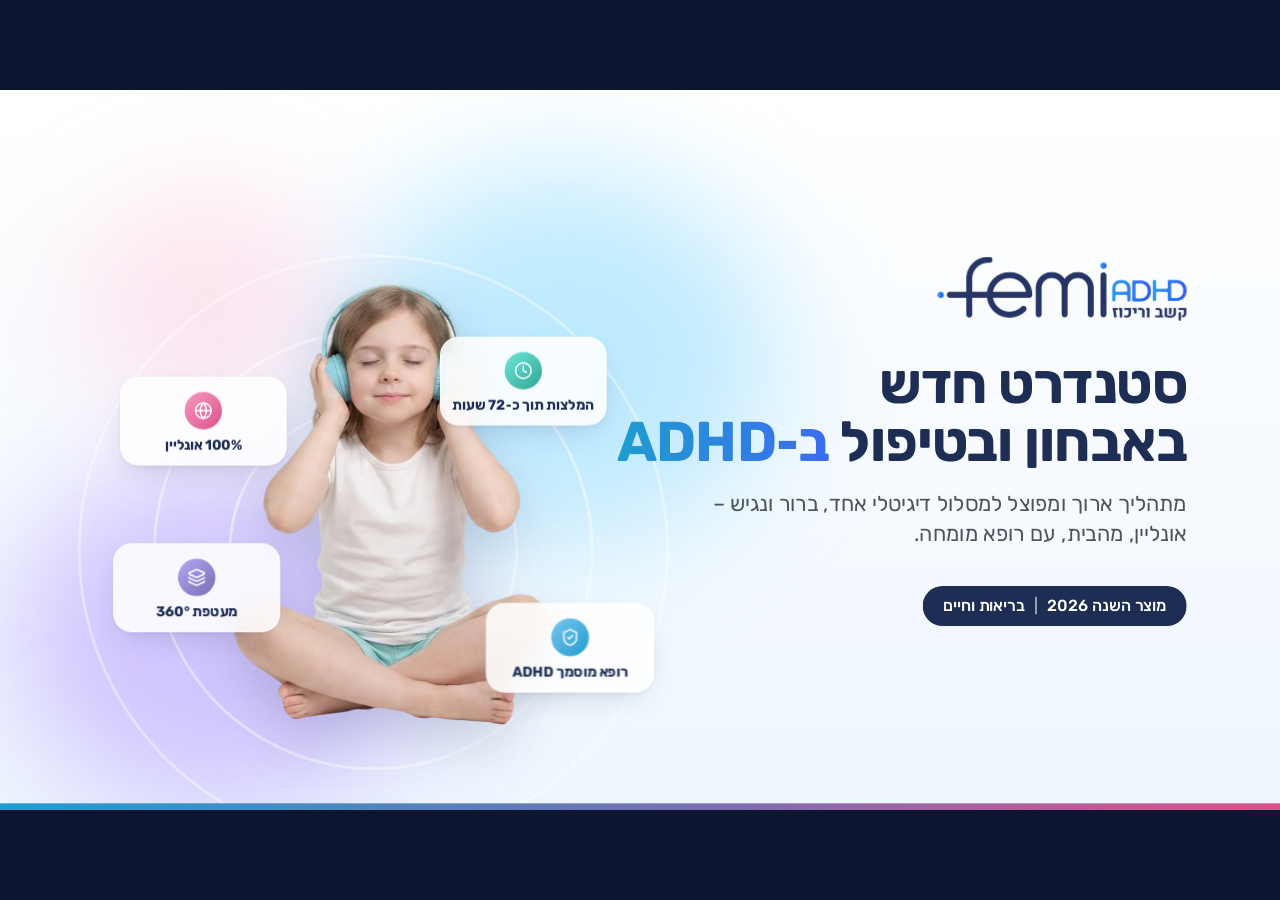
==== commit c015bb03: "Deck: remove slide 8 source note; PPTX - click advances (no click-to-pause), hide media controls, vi" ====
--- a/femi-adhd-deck/index.html
+++ b/femi-adhd-deck/index.html
@@ -65,23 +65,16 @@
     <div class="kicker"><b>02</b></div>
     <h1 class="t">הפער בין הצורך למענה</h1>
   </div>
-  <div class="gap-wrap">
-    <div class="panel card ani">
-      <div class="ph"><span class="pi" style="background:var(--blue-l);color:var(--blue)"><i class="ic" style="--i:url(icons/backpack.svg)"></i></span><div><h2>ילדים ובני נוער</h2><span>גילאי 6–18</span></div></div>
-      <div class="stats">
-        <div class="stat"><div class="big">15%–20%</div><p>פונים לתהליך אבחון</p></div>
-        <div class="vs"></div>
-        <div class="stat"><div class="big pk">7%–10%</div><p>מאובחנים בפועל עם ADHD</p></div>
-      </div>
-    </div>
-    <div class="panel card ani">
-      <div class="ph"><span class="pi" style="background:var(--purple-l);color:var(--purple)"><i class="ic" style="--i:url(icons/briefcase.svg)"></i></span><div><h2>מבוגרים</h2><span>גילאי 18–50</span></div></div>
-      <div class="stats">
-        <div class="stat"><div class="big">2%–3%</div><p>שכיחות משוערת של ADHD באוכלוסייה</p></div>
-        <div class="vs"></div>
-        <div class="stat"><div class="big pk">פחות מ&#8209;1%</div><p>פונים לתהליך אבחון</p></div>
-      </div>
-    </div>
+  <div class="duo ani"><img src="assets/img/child-adult.jpg" alt="ילד ומבוגרת"></div>
+  <div class="side kids ani">
+    <div class="ph"><span class="pi"><i class="ic" style="--i:url(icons/backpack.svg)"></i></span><div><h2>ילדים ובני נוער</h2><span>גילאי <bdi dir="ltr">6–18</bdi></span></div></div>
+    <div class="stat"><div class="big"><bdi dir="ltr">15%–20%</bdi></div><p>פונים לתהליך אבחון</p></div>
+    <div class="stat"><div class="big pk"><bdi dir="ltr">7%–10%</bdi></div><p>מאובחנים בפועל עם ADHD</p></div>
+  </div>
+  <div class="side adults ani">
+    <div class="ph"><span class="pi"><i class="ic" style="--i:url(icons/briefcase.svg)"></i></span><div><h2>מבוגרים</h2><span>גילאי <bdi dir="ltr">18–50</bdi></span></div></div>
+    <div class="stat"><div class="big">פחות מ&#8209;1%</div><p>פונים לתהליך אבחון</p></div>
+    <div class="stat"><div class="big pk"><bdi dir="ltr">2%–3%</bdi></div><p>שכיחות משוערת של ADHD באוכלוסייה</p></div>
   </div>
   <p class="punch sm ani">הנתונים ממחישים את היקף הביקוש לאבחון ADHD, את הפער בין הפנייה לאבחון לבין האבחון בפועל בקרב ילדים,<br>ואת <mark>תת&#8209;האבחון המשמעותי בקרב מבוגרים.</mark></p>
   <div class="pageno"></div>
@@ -129,34 +122,26 @@
     <p class="sub">ממסלול ארוך ומפוצל לתהליך אחד וברור</p>
   </div>
   <svg class="flow" viewBox="0 0 1920 1080" preserveAspectRatio="none"></svg>
-  <div class="from">המסלול המוכר</div>
-
-  <div class="st" style="left:1285px">
-    <div class="node"><i class="ic" style="--i:url(icons/clipboard-list.svg)"></i><span class="n">1</span></div>
-    <h3>הערכה ראשונית<br>ללא עלות</h3>
-    <p>שאלון לבדיקת הסבירות ל&#8209;ADHD והצורך באבחון מלא</p>
-  </div>
-  <div class="st" style="left:1000px">
-    <div class="node"><i class="ic" style="--i:url(icons/file-pen-line.svg)"></i><span class="n">2</span></div>
-    <h3>מילוי שאלונים<br>דיגיטליים</h3>
-    <p>בילדים – ההורים והמורה;<br>במבוגרים – המטופל עצמו</p>
-  </div>
-  <div class="st" style="left:715px">
-    <div class="node"><i class="ic" style="--i:url(icons/calendar-check.svg)"></i><span class="n">3</span></div>
-    <h3>תור לרופא</h3>
-    <p>לאחר השלמת השאלונים<br>והסדרת התשלום</p>
-    <span class="hl">תוך ימים בודדים</span>
-  </div>
-  <div class="st" style="left:430px">
-    <div class="node"><i class="ic" style="--i:url(icons/video.svg)"></i><span class="n">4</span></div>
-    <h3>פגישת אבחון<br>אונליין</h3>
-    <p>מכל מכשיר, עם רופא המוסמך לאבחן ולטפל ב&#8209;ADHD</p>
-  </div>
-  <div class="st" style="left:145px">
-    <div class="node"><i class="ic" style="--i:url(icons/file-check-2.svg)"></i><span class="n">5</span></div>
-    <h3>המלצות<br>לטיפול</h3>
-    <p>לאחר פגישת האבחון<br>עם הרופא</p>
-    <span class="hl pk">תוך כ&#8209;72 שעות</span>
+
+  <div class="st c-blue" style="left:1328px">
+    <span class="dot">1</span>
+    <div class="sc4 card"><span class="si"><i class="ic" style="--i:url(icons/clipboard-list.svg)"></i></span><h3>הערכה ראשונית ללא עלות</h3><p>שאלון לבדיקת הסבירות ל&#8209;ADHD והצורך באבחון מלא.</p></div>
+  </div>
+  <div class="st c-purple" style="left:1026px">
+    <span class="dot">2</span>
+    <div class="sc4 card"><span class="si"><i class="ic" style="--i:url(icons/file-pen-line.svg)"></i></span><h3>מילוי שאלונים דיגיטליים</h3><p>באבחון ילדים ממלאים ההורים והמורה; באבחון מבוגרים – המטופל עצמו.</p></div>
+  </div>
+  <div class="st c-green" style="left:724px">
+    <span class="dot">3</span>
+    <div class="sc4 card"><span class="si"><i class="ic" style="--i:url(icons/calendar-check.svg)"></i></span><h3>קבלת תור לרופא</h3><p>לאחר השלמת השאלונים והסדרת התשלום.</p><span class="hl">תוך ימים בודדים</span></div>
+  </div>
+  <div class="st c-pink" style="left:422px">
+    <span class="dot">4</span>
+    <div class="sc4 card"><span class="si"><i class="ic" style="--i:url(icons/video.svg)"></i></span><h3>פגישת אבחון אונליין</h3><p>מכל מכשיר, עם רופא המוסמך לאבחן ולטפל בהפרעות קשב וריכוז.</p></div>
+  </div>
+  <div class="st c-blue" style="left:120px">
+    <span class="dot">5</span>
+    <div class="sc4 card"><span class="si"><i class="ic" style="--i:url(icons/file-check-2.svg)"></i></span><h3>קבלת המלצות לטיפול</h3><p>לאחר פגישת האבחון עם הרופא.</p><span class="hl pk">תוך כ&#8209;72 שעות</span></div>
   </div>
   <div class="pageno"></div>
   <div class="footer-bar"></div>
@@ -223,14 +208,12 @@
     <h1 class="t">יוצאים לדרך חדשה<br><em>עם מפת דרכים ברורה</em></h1>
   </div>
   <svg class="road" viewBox="0 0 1920 1080"></svg>
-  <div class="rs" data-y="902"><span class="rn"><i class="ic" style="--i:url(icons/lightbulb.svg)"></i></span><div><h3>הבנת מקור הקשיים</h3><p>תשובות ברורות והבנה טובה יותר של דפוסי ההתנהגות והתפקוד</p></div></div>
-  <div class="rs" data-y="790"><span class="rn"><i class="ic" style="--i:url(icons/puzzle.svg)"></i></span><div><h3>טיפול מותאם אישית</h3><p>המלצות וכלים המותאמים לצרכים האישיים של המטופל</p></div></div>
-  <div class="rs" data-y="678"><span class="rn"><i class="ic" style="--i:url(icons/heart.svg)"></i></span><div><h3>חיזוק הביטחון העצמי</h3><p>הפחתת תחושות תסכול וכישלון וחיזוק תחושת המסוגלות</p></div></div>
-  <div class="rs" data-y="566"><span class="rn"><i class="ic" style="--i:url(icons/calendar-check.svg)"></i></span><div><h3>שיפור התפקוד היומיומי</h3><p>כלים להתמודדות עם קשיי ריכוז, התארגנות, תכנון וניהול זמן</p></div></div>
-  <div class="rs" data-y="454"><span class="rn"><i class="ic" style="--i:url(icons/mountain.svg)"></i></span><div><h3>מימוש הפוטנציאל האישי</h3><p>הזדמנות להביא לידי ביטוי יכולות בלימודים, בעבודה ובחיים האישיים</p></div></div>
-  <div class="rs top" data-y="342"><span class="rn"><i class="ic" style="--i:url(icons/sun.svg)"></i></span><div><h3>שיפור איכות החיים</h3><p>רווחה אישית, תפקוד טוב יותר ושגרה נעימה יותר לכל בני המשפחה</p></div></div>
-  <div class="start">אחרי האבחון וההמלצות</div>
-  <p class="note">התועלות האפשריות משתנות ממטופל למטופל ותלויות בתוכנית הטיפול האישית.</p>
+<div class="rs" data-y="400"><span class="rn"><i class="ic" style="--i:url(icons/lightbulb.svg)"></i></span><div><h3>הבנת מקור הקשיים</h3><p>תשובות ברורות והבנה טובה יותר של דפוסי ההתנהגות והתפקוד</p></div></div>
+  <div class="rs" data-y="508"><span class="rn"><i class="ic" style="--i:url(icons/puzzle.svg)"></i></span><div><h3>טיפול מותאם אישית</h3><p>המלצות וכלים המותאמים לצרכים האישיים של המטופל</p></div></div>
+  <div class="rs" data-y="616"><span class="rn"><i class="ic" style="--i:url(icons/heart.svg)"></i></span><div><h3>חיזוק הביטחון העצמי</h3><p>הפחתת תחושות תסכול וכישלון וחיזוק תחושת המסוגלות</p></div></div>
+  <div class="rs" data-y="724"><span class="rn"><i class="ic" style="--i:url(icons/calendar-check.svg)"></i></span><div><h3>שיפור התפקוד היומיומי</h3><p>כלים להתמודדות עם קשיי ריכוז, התארגנות, תכנון וניהול זמן</p></div></div>
+  <div class="rs" data-y="832"><span class="rn"><i class="ic" style="--i:url(icons/mountain.svg)"></i></span><div><h3>מימוש הפוטנציאל האישי</h3><p>הזדמנות להביא לידי ביטוי יכולות בלימודים, בעבודה ובחיים האישיים</p></div></div>
+  <div class="rs last" data-y="940"><span class="rn"><i class="ic" style="--i:url(icons/sun.svg)"></i></span><div><h3>שיפור איכות החיים</h3><p>רווחה אישית, תפקוד טוב יותר ושגרה נעימה יותר לכל בני המשפחה</p></div></div>
   <div class="pageno"></div>
   <div class="footer-bar"></div>
 </section>
@@ -246,23 +229,19 @@
   </div>
   <div class="hero93 card ani"><div class="v">9.3<small>/10</small></div><p>ציון החוויה הכוללת</p></div>
   <div class="kpis">
-    <div class="kpi card ani"><b>כ&#8209;80%</b><p>דירגו את החוויה בציון 9–10</p></div>
+    <div class="kpi card ani"><b>כ&#8209;80%</b><p>דירגו את החוויה בציון <bdi dir="ltr">9–10</bdi></p></div>
     <div class="kpi card ani"><b>100%</b><p>דיווחו שהרופא הגיע מוכן לפגישה</p></div>
     <div class="kpi card ani"><b>100%</b><p>קיבלו הסבר ברור ומפורט מהרופא במהלך פגישת האבחון</p></div>
     <div class="kpi card ani"><b>100%</b><p>קיבלו את סיכום הייעוץ בתוך 72 שעות מהפגישה עם הרופא*</p></div>
   </div>
   <div class="photo8"><img src="assets/img/mom-daughter-play.jpg" alt=""></div>
   <div class="quotes">
-    <div class="q ani"><span>על חוויית המשתמש</span>"טובה וקלה מאוד"</div>
-    <div class="q ani big"><span>על התועלת מהטיפול</span>"הטיפול התרופתי מאוד עזר בתפקוד היומיומי"</div>
-    <div class="q ani"><span>על השירות והתמיכה</span>"תמיכה ממש טובה"</div>
-    <div class="q ani"><span>על המפגש עם הרופא</span>"מאוד מרוצה מהרופא"</div>
-    <div class="q ani pk"><span>על הנכונות להמליץ</span>"כן, חד משמעית"</div>
-    <div class="q ani alt"><span>על חוויית המשתמש</span>"מעולה, מאוד מרוצה"</div>
-    <div class="q ani alt"><span>על השירות והתמיכה</span>"שירות טוב, בסדר גמור"</div>
-    <div class="q ani alt"><span>על השירות והתמיכה</span>"עזר מאוד."</div>
-  </div>
-  <p class="src">מקור: סקר שביעות רצון בקרב מטופלי Femi ADHD <span class="todo">[n=___ משיבים, תקופת הסקר ___]</span>. *הנתון מבוסס על המשיבים שעבורם ניתן היה לבדוק את העמידה בפרק הזמן.</p>
+    <div class="q ani"><span>על חוויית המשתמש</span><b>"טובה וקלה מאוד"</b><b>"מעולה, מאוד מרוצה"</b></div>
+    <div class="q ani"><span>על השירות והתמיכה</span><b>"תמיכה ממש טובה"</b><b>"שירות טוב, בסדר גמור"</b><b>"עזר מאוד."</b></div>
+    <div class="q ani"><span>על המפגש עם הרופא</span><b>"מאוד מרוצה מהרופא"</b></div>
+    <div class="q ani big"><span>על התועלת מהטיפול</span><b>"הטיפול התרופתי מאוד עזר בתפקוד היומיומי"</b></div>
+    <div class="q ani pk"><span>על הנכונות להמליץ</span><b>"כן, חד משמעית"</b></div>
+  </div>
   <div class="pageno"></div>
   <div class="footer-bar"></div>
 </section>
@@ -290,8 +269,8 @@
   <div class="blob purple" style="width:700px;height:500px;left:40px;top:440px;opacity:.28"></div>
   <div class="blob cyan" style="width:700px;height:500px;left:1200px;top:80px;opacity:.3"></div>
   <div class="blob pink" style="width:500px;height:360px;left:760px;top:700px;opacity:.2"></div>
-  <img class="toplogo ani" src="assets/logo.png" alt="Femi ADHD">
-  <h1 class="t10 ani">האימפקט של Femi ADHD<br><em>על הציבור ועל ענף הבריאות</em></h1>
+  <img class="toplogo" src="assets/logo.png" alt="Femi ADHD">
+  <h1 class="t10">האימפקט של Femi ADHD<br><em>על הציבור ועל ענף הבריאות</em></h1>
   <svg class="spine" viewBox="0 0 1920 1080"></svg>
   <div class="band ani" style="top:350px"><span class="bi" style="background:linear-gradient(135deg,#7CC8F0,#1F9DD0)"><i class="ic" style="--i:url(icons/users-round.svg)"></i></span><h3>השפעה על הציבור</h3><p>הנגשת אבחון מקצועי ומהיר מכל מקום, צמצום חסמי זמן ומרחק ומתן מענה מותאם אישית לשיפור התפקוד, איכות החיים ומימוש הפוטנציאל האישי.</p></div>
   <div class="band ani" style="top:570px"><span class="bi" style="background:linear-gradient(135deg,#B3A8F5,#796FB2)"><i class="ic" style="--i:url(icons/building-2.svg)"></i></span><h3>השפעה על ענף הבריאות והביטוח</h3><p>מודל שירות רפואי חדש, נגיש ומקצועי, בעל פוטנציאל להרחבת הנגישות לרפואת מומחים, לצמצום פערים בין אוכלוסיות, לשיפור חוויית המטופל ולשינוי הדרך שבה ניתנים שירותי אבחון וטיפול ב&#8209;ADHD בישראל.</p></div>
@@ -300,6 +279,21 @@
   <div class="footer-bar"></div>
 </section>
 
+
+<!-- ================= 11 · THANK YOU ================= -->
+<section class="slide s11" data-n="11">
+  <div class="blob purple" style="width:760px;height:560px;left:-80px;top:520px;opacity:.55"></div>
+  <div class="blob cyan" style="width:760px;height:560px;left:1240px;top:-120px;opacity:.55"></div>
+  <div class="blob pink" style="width:460px;height:360px;left:1300px;top:700px;opacity:.3"></div>
+  <div class="rings r11"></div>
+  <div class="ty">
+    <img class="ani" src="assets/logo.png" alt="Femi ADHD">
+    <h1 class="ani">תודה רבה</h1>
+    <p class="ani">סטנדרט חדש באבחון ובטיפול ב&#8209;ADHD –<br>אונליין, מהבית, עם רופא מומחה.</p>
+    <div class="site ani">adhd.femi.com</div>
+  </div>
+  <div class="footer-bar"></div>
+</section>
 </div>
 <div class="hud"><button id="next">→ הבא</button><span id="cnt"></span><button id="prev">הקודם ←</button><button id="fs">מסך מלא</button></div>
 <script src="assets/js/gsap.min.js"></script>
--- a/femi-adhd-deck/assets/deck.css
+++ b/femi-adhd-deck/assets/deck.css
@@ -107,18 +107,22 @@
 
 /* ================= SLIDE 4 · NEW STANDARD ================= */
 .s4 svg.flow{position:absolute;inset:0;z-index:2}
-.s4 .st{position:absolute;top:562px;width:270px;z-index:6;text-align:center}
-.s4 .node{width:96px;height:96px;margin:0 auto;border-radius:50%;background:#fff;box-shadow:var(--shadow);position:relative;display:grid;place-items:center}
-.s4 .node::before{content:"";position:absolute;inset:-6px;border-radius:50%;background:var(--grad-bp);z-index:-1}
-.s4 .node .ic{width:40px;height:40px;color:var(--blue)}
-.s4 .node .n{position:absolute;top:-6px;right:-6px;width:36px;height:36px;border-radius:50%;background:var(--navy);color:#fff;font-size:19px;font-weight:700;display:grid;place-items:center}
-.s4 .st h3{font-size:27px;font-weight:700;line-height:1.2;margin:34px 0 12px}
-.s4 .st p{font-size:20px;line-height:1.45;color:var(--g70)}
-.s4 .st .hl{display:inline-block;margin-top:16px;font-size:24px;font-weight:700;color:#fff;background:var(--grad-blue);padding:8px 18px;border-radius:999px}
-.s4 .st .hl.pk{background:linear-gradient(90deg,#DD528B,#796FB2)}
-.s4 .from,.s4 .to{position:absolute;top:400px;font-size:20px;font-weight:600;letter-spacing:.02em;z-index:6}
-.s4 .from{right:110px;color:var(--g50)}
-.s4 .to{left:120px;color:var(--blue)}
+.s4 .st{position:absolute;top:396px;width:272px;z-index:6}
+.s4 .dot{display:grid;place-items:center;width:48px;height:48px;margin:0 auto;border-radius:50%;background:var(--navy);color:#fff;font-size:22px;font-weight:700;
+  box-shadow:0 0 0 8px #fff,0 8px 20px -6px rgba(29,45,83,.35)}
+.s4 .st::after{content:"";position:absolute;left:50%;top:56px;width:2px;height:34px;margin-left:-1px;background:var(--g30)}
+.s4 .sc4{margin-top:46px;padding:30px 28px 32px;height:362px}
+.s4 .si{display:grid;place-items:center;width:68px;height:68px;border-radius:20px;margin-bottom:22px}
+.s4 .si .ic{width:34px;height:34px}
+.s4 .c-blue .si{background:var(--blue-l);color:var(--blue)}
+.s4 .c-purple .si{background:var(--purple-l);color:var(--purple)}
+.s4 .c-green .si{background:var(--green-l);color:var(--green)}
+.s4 .c-pink .si{background:var(--pink-l);color:var(--pink)}
+.s4 .sc4 h3{font-size:28px;font-weight:700;line-height:1.2;margin-bottom:12px}
+.s4 .sc4 p{font-size:21px;line-height:1.5;color:var(--g70)}
+.s4 .hl{display:inline-block;margin-top:18px;font-size:23px;font-weight:700;color:#fff;background:var(--blue);padding:8px 18px;border-radius:999px}
+.s4 .hl.pk{background:var(--pink)}
+.s4 .from{position:absolute;right:96px;top:296px;font-size:19px;font-weight:600;color:var(--g50);z-index:6}
 
 /* shared */
 .ani{}
@@ -127,18 +131,24 @@
 
 /* ================= SLIDE 2 · GAP ================= */
 .s2{background:linear-gradient(180deg,#F7F8FB 0%,#EEF1F6 100%)}
-.s2 .gap-wrap{position:absolute;top:300px;left:120px;right:120px;display:grid;grid-template-columns:minmax(0,1fr) minmax(0,1fr);gap:40px}
-.s2 .panel{padding:48px 52px 64px;min-width:0}
-.s2 .ph{display:flex;align-items:center;gap:22px;padding-bottom:30px;border-bottom:1px solid var(--g20)}
-.s2 .pi{width:76px;height:76px;border-radius:22px;display:grid;place-items:center}.s2 .pi .ic{width:40px;height:40px}
+.s2 .duo{position:absolute;left:50%;top:250px;width:600px;height:660px;margin-left:-300px;z-index:3;
+  -webkit-mask:linear-gradient(180deg,transparent 0%,#000 10%,#000 78%,transparent 100%),radial-gradient(ellipse 70% 90% at 50% 40%,#000 60%,transparent 100%);-webkit-mask-composite:source-in;
+  mask:linear-gradient(180deg,transparent 0%,#000 10%,#000 78%,transparent 100%),radial-gradient(ellipse 70% 90% at 50% 40%,#000 60%,transparent 100%);mask-composite:intersect}
+.s2 .duo img{width:100%;height:100%;object-fit:cover;object-position:50% 20%;mix-blend-mode:multiply}
+.s2 .side{position:absolute;top:300px;width:520px;z-index:5}
+.s2 .kids{right:120px}.s2 .adults{left:120px}
+.s2 .ph{display:flex;align-items:center;gap:20px;padding-bottom:26px;margin-bottom:10px;border-bottom:2px solid var(--g20)}
+.s2 .pi{width:72px;height:72px;border-radius:22px;display:grid;place-items:center}.s2 .pi .ic{width:38px;height:38px}
+.s2 .kids .pi{background:var(--blue-l);color:var(--blue)}.s2 .adults .pi{background:var(--purple-l);color:var(--purple)}
 .s2 .ph h2{font-size:38px;font-weight:700}.s2 .ph span{font-size:24px;color:var(--g60)}
-.s2 .stats{display:flex;align-items:stretch;gap:32px;margin-top:56px}
-.s2 .stat{flex:1}
-.s2 .vs{width:2px;background:repeating-linear-gradient(180deg,var(--g30) 0 6px,transparent 6px 14px)}
-.s2 .big{font-size:76px;font-weight:800;letter-spacing:-.02em;line-height:1;direction:ltr;text-align:right;
-  background:var(--grad-blue);-webkit-background-clip:text;background-clip:text;color:transparent;white-space:nowrap}
+.s2 .stat{padding:28px 0 26px;border-bottom:1px dashed var(--g30)}
+.s2 .stat:last-child{border-bottom:none}
+.s2 .big{font-size:80px;font-weight:800;letter-spacing:-.02em;line-height:1;white-space:nowrap;
+  background:var(--grad-blue);-webkit-background-clip:text;background-clip:text;color:transparent;display:inline-block}
 .s2 .big.pk{background:linear-gradient(90deg,#DD528B,#796FB2);-webkit-background-clip:text;background-clip:text}
-.s2 .stat p{font-size:27px;font-weight:500;margin-top:20px;line-height:1.35}
+.s2 .stat p{font-size:27px;font-weight:500;margin-top:12px;line-height:1.35}
+.s2 .adults .ph,.s2 .adults .stat{text-align:left;direction:rtl}
+.s2 .adults .ph{flex-direction:row-reverse}
 
 /* ================= SLIDE 3 · PAINS ================= */
 .s3{background:linear-gradient(180deg,#F7F8FB 0%,#EEF1F6 100%)}
@@ -224,10 +234,10 @@
   box-shadow:0 40px 80px -20px rgba(0,0,0,.8),0 0 0 2px rgba(255,255,255,.14)}
 .s6 .ph .sc{position:absolute;inset:9px;width:calc(100% - 18px);height:calc(100% - 18px);border-radius:27px;object-fit:cover;object-position:top}
 .s6 .notch{position:absolute;top:14px;left:50%;width:64px;height:16px;margin-left:-32px;border-radius:10px;background:#0B1022;z-index:2}
-.s6 .doc{left:110px;width:240px;z-index:3;border-radius:8px;overflow:hidden;transform:rotate(-3deg);transform-origin:bottom center;box-shadow:0 30px 60px -18px rgba(0,0,0,.75)}
+.s6 .doc{left:110px;width:240px;z-index:3;border-radius:8px;overflow:hidden;box-shadow:0 30px 60px -18px rgba(0,0,0,.75)}
 .s6 .doc img{display:block;width:100%}
-.s6 .sc{opacity:0;transition:opacity .7s}.s6 .sc.on{opacity:1}
-.s6 .lb{position:absolute;top:880px;display:flex;align-items:flex-start;gap:14px;z-index:6;transform:translateX(50%)}
+.s6 .sc{opacity:0}.s6 .sc.on{opacity:1}
+.s6 .lb{position:absolute;top:902px;display:flex;align-items:flex-start;gap:14px;z-index:6;transform:translateX(50%)}
 .s6 .lb b{flex:none;width:38px;height:38px;border-radius:50%;background:linear-gradient(135deg,#1F9DD0,#3B6CF0);display:grid;place-items:center;font-size:19px;box-shadow:0 0 0 6px rgba(31,157,208,.18)}
 .s6 .lb h3{font-size:25px;font-weight:700;line-height:1.2;white-space:nowrap}
 .s6 .lb p{font-size:18px;color:#B9C5E3;margin-top:4px;white-space:nowrap}
@@ -242,11 +252,11 @@
 .s7 svg.road{position:absolute;inset:0;z-index:2}
 .s7 .rs{position:absolute;right:120px;width:900px;display:flex;align-items:center;gap:28px;z-index:5}
 .s7 .rn{flex:none;display:grid;place-items:center;width:76px;height:76px;border-radius:50%;background:#fff;box-shadow:var(--shadow);position:relative;color:var(--blue)}
-.s7 .rn::before{content:"";position:absolute;inset:-4px;border-radius:50%;background:var(--grad-bp);z-index:-1}
+.s7 .rn::before{content:"";position:absolute;inset:-4px;border-radius:50%;background:#BFE3F5;z-index:-1}
 .s7 .rn .ic{width:34px;height:34px}
 .s7 .rs h3{font-size:29px;font-weight:700;line-height:1.2}
 .s7 .rs p{font-size:21px;line-height:1.4;color:var(--g70);margin-top:2px}
-.s7 .rs.top .rn{background:linear-gradient(135deg,#FFE29A,#FFB3CF);color:#B5476F}
+.s7 .rs.last .rn{background:linear-gradient(135deg,#FFE29A,#FFB3CF);color:#B5476F}
 .s7 .start{position:absolute;right:96px;top:968px;font-size:19px;font-weight:600;color:var(--blue);z-index:6;background:var(--blue-l);padding:6px 16px;border-radius:999px}
 .s7 .note{position:absolute;left:800px;right:420px;bottom:48px;text-align:right;font-size:17px;color:var(--g50);z-index:6}
 
@@ -265,12 +275,27 @@
 .s8 .kpi{padding:18px 22px;min-height:146px}
 .s8 .kpi b{display:block;font-size:44px;font-weight:800;color:var(--blue);line-height:1}
 .s8 .kpi p{font-size:18px;line-height:1.35;margin-top:10px;color:var(--g70)}
-.s8 .quotes{position:absolute;left:620px;top:330px;width:520px;display:flex;flex-direction:column;gap:16px;align-items:flex-start}
-.s8 .q{background:#fff;border-radius:26px 26px 26px 6px;box-shadow:var(--shadow-s);padding:14px 24px 16px;font-size:25px;font-weight:600;line-height:1.3;max-width:520px}
+.s8 .quotes{position:absolute;left:620px;top:318px;width:540px;display:flex;flex-direction:column;gap:14px;align-items:flex-start}
+.s8 .q{background:#fff;border-radius:26px 26px 26px 6px;box-shadow:var(--shadow-s);padding:12px 24px 14px;font-size:23px;font-weight:600;line-height:1.3;max-width:540px;display:flex;flex-wrap:wrap;column-gap:18px;row-gap:2px}
+.s8 .q b{font-weight:600}
 .s8 .q:nth-child(even){align-self:flex-end;border-radius:26px 26px 6px 26px}
-.s8 .q span{display:block;font-size:15px;font-weight:600;color:var(--blue);margin-bottom:4px;letter-spacing:.02em}
+.s8 .q span{display:block;width:100%;font-size:15px;font-weight:600;color:var(--blue);margin-bottom:4px;letter-spacing:.02em}
 .s8 .q.big{background:linear-gradient(135deg,#fff,#F3F0FF)}
 .s8 .q.pk{background:linear-gradient(135deg,#FFEAF0,#fff)}.s8 .q.pk span{color:var(--pink)}
 .s8 .q.alt{display:none}
 .s8 .src{position:absolute;left:620px;right:120px;bottom:36px;font-size:15px;color:var(--g60);text-align:right}
 .s8 .todo{background:#FFF1B8;color:#7A5A00;padding:0 6px;border-radius:4px}
+
+/* ================= SLIDE 11 · THANK YOU ================= */
+.s11{background:linear-gradient(180deg,#FFFFFF 0%,#EEF6FE 100%)}
+.s11 .r11{left:50%;top:50%;width:1300px;height:1300px;margin:-650px 0 0 -650px;opacity:.9}
+.s11 .ty{position:absolute;inset:0;display:flex;flex-direction:column;align-items:center;justify-content:center;text-align:center;z-index:5}
+.s11 .ty img{height:110px;margin-bottom:56px}
+.s11 h1{font-size:150px;font-weight:800;line-height:1;letter-spacing:-.02em;background:var(--grad-blue);-webkit-background-clip:text;background-clip:text;color:transparent;padding-bottom:10px}
+.s11 .ty p{font-size:34px;color:var(--g70);margin-top:30px;line-height:1.45}
+.s11 .site{margin-top:48px;font-size:26px;font-weight:600;color:#fff;background:var(--navy);padding:14px 34px;border-radius:999px;direction:ltr}
+
+/* capture mode: no CSS transitions, no HUD (timeline is seeked frame by frame) */
+body.cap .slide{transition:none}
+body.cap .hud{display:none}
+body.cap{cursor:none}
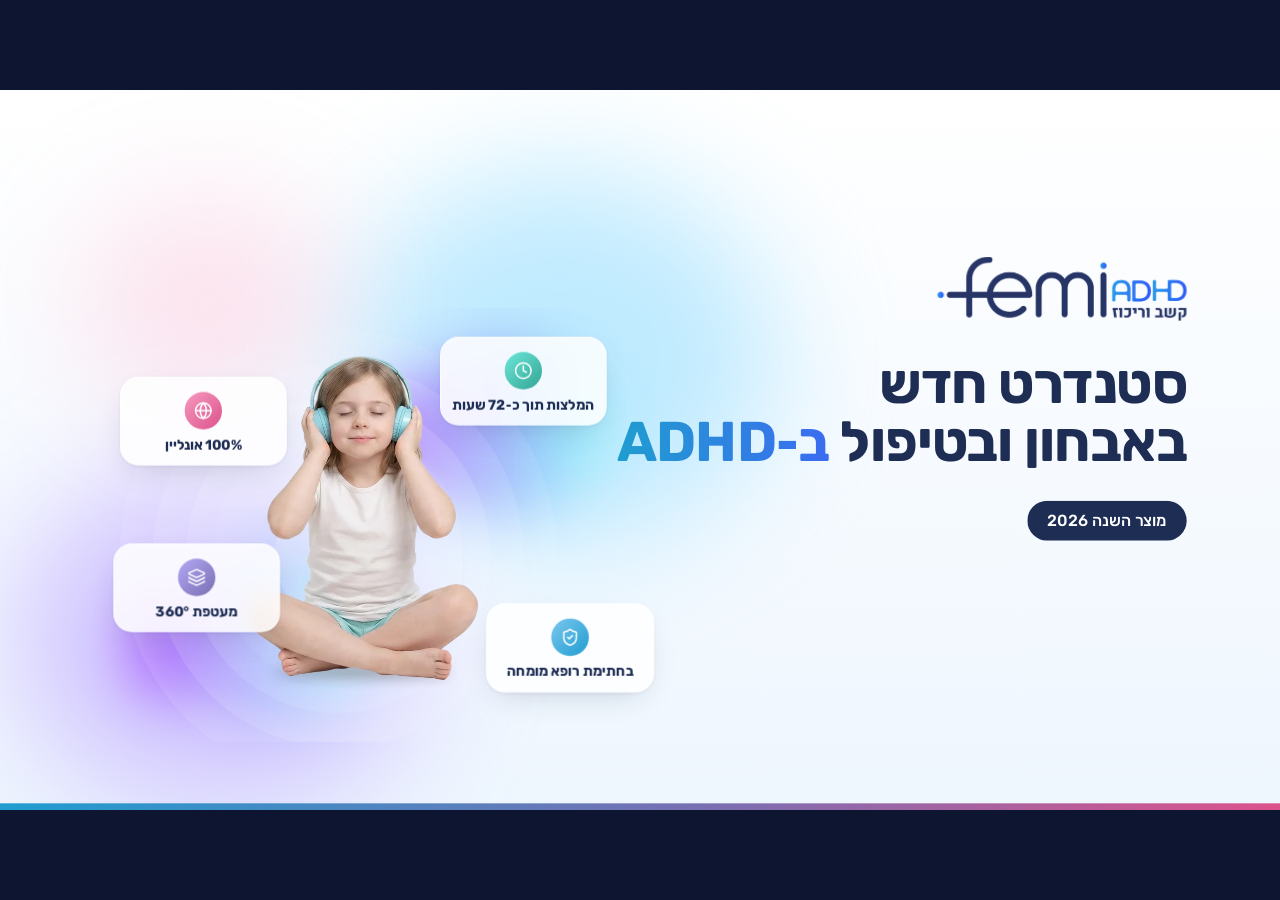
==== commit f3310562: "Deck (both versions): cover text + new girl image without rings, no slide numbers, thank-you = logo " ====
--- a/femi-adhd-deck/index.html
+++ b/femi-adhd-deck/index.html
@@ -9,24 +9,36 @@
 <body>
 <div id="deck">
 
+<!-- ================= INTRO · PowerPoint only ================= -->
+<section class="slide s12 intro">
+  <div class="blob cyan" style="width:760px;height:520px;left:1180px;top:-80px;opacity:.5"></div>
+  <div class="blob purple" style="width:720px;height:520px;left:-60px;top:600px;opacity:.45"></div>
+  <img class="logo" src="assets/logo.png" alt="Femi ADHD">
+  <div class="iw">
+    <span class="ii"><i class="ic" style="--i:url(icons/monitor-smartphone.svg)"></i></span>
+    <h1>לצפייה במצגת עם האנימציות</h1>
+    <p>יש לעבור למצב הצגה</p>
+    <div class="keys"><span>מקש <b>F5</b></span><span>או: הצגת שקופיות ← מההתחלה</span></div>
+  </div>
+  <div class="footer-bar"></div>
+</section>
+
 <!-- ================= 0 · COVER ================= -->
 <section class="slide s0 active">
   <div class="blob purple" style="width:620px;height:520px;left:20px;top:560px"></div>
   <div class="blob cyan" style="width:640px;height:560px;left:520px;top:120px"></div>
   <div class="blob pink" style="width:380px;height:320px;left:120px;top:160px;opacity:.35"></div>
   <div class="hero">
-    <div class="rings"></div>
-    <img class="girl" src="assets/img/girl-headphones.png" alt="">
+    <img class="girl" src="assets/img/girl-headphones-bloom.png" alt="">
     <div class="chip card" style="left:30px;top:350px"><span class="dot" style="background:linear-gradient(135deg,#F59AC0,#DD528B)"><i class="ic" style="--i:url(icons/globe.svg);width:28px;height:28px"></i></span>100% אונליין</div>
     <div class="chip card" style="left:510px;top:290px"><span class="dot" style="background:linear-gradient(135deg,#6EE7D8,#32A596)"><i class="ic" style="--i:url(icons/clock.svg);width:28px;height:28px"></i></span>המלצות תוך כ&#8209;72 שעות</div>
     <div class="chip card" style="left:20px;top:600px"><span class="dot" style="background:linear-gradient(135deg,#B3A8F5,#796FB2)"><i class="ic" style="--i:url(icons/layers.svg);width:28px;height:28px"></i></span>מעטפת 360°</div>
-    <div class="chip card" style="left:580px;top:690px"><span class="dot" style="background:linear-gradient(135deg,#7CC8F0,#1F9DD0)"><i class="ic" style="--i:url(icons/shield-check.svg);width:28px;height:28px"></i></span>רופא מוסמך ADHD</div>
+    <div class="chip card" style="left:580px;top:690px"><span class="dot" style="background:linear-gradient(135deg,#7CC8F0,#1F9DD0)"><i class="ic" style="--i:url(icons/shield-check.svg);width:28px;height:28px"></i></span>בחתימת רופא מומחה</div>
   </div>
   <div class="brand">
     <img src="assets/logo.png" alt="Femi ADHD">
     <h1>סטנדרט חדש<br>באבחון ובטיפול <em>ב&#8209;ADHD</em></h1>
-    <p>מתהליך ארוך ומפוצל למסלול דיגיטלי אחד, ברור ונגיש –<br>אונליין, מהבית, עם רופא מומחה.</p>
-    <div class="tag">מוצר השנה 2026 <span>|</span> בריאות וחיים</div>
+    <div class="tag">מוצר השנה 2026</div>
   </div>
   <div class="footer-bar"></div>
 </section>
@@ -36,13 +48,12 @@
   <div class="blob blue" style="width:700px;height:500px;left:610px;top:300px;opacity:.25"></div>
   <img class="logo" src="assets/logo.png" alt="Femi ADHD">
   <div class="head">
-    <div class="kicker"><b>01</b></div>
     <h1 class="t">הבעיה</h1>
   </div>
   <svg class="tangle" viewBox="0 0 1920 1080" preserveAspectRatio="none"></svg>
 
   <div class="core card">
-    <div class="num">25,000–30,000</div>
+    <div class="num">25,000-30,000</div>
     <div class="lbl">מקרים חדשים של ADHD<br>מאובחנים בישראל מדי שנה</div>
   </div>
 
@@ -54,7 +65,6 @@
   <div class="bub card" data-node="430,330" style="left:430px;top:330px;transform:translate(-50%,-50%)"><span class="ico" style="background:var(--purple-l);color:var(--purple)"><i class="ic" style="--i:url(icons/shuffle.svg)"></i></span>שונות בגישות האבחון והטיפול</div>
 
   <p class="punch">למרות הביקוש הגבוה, תהליך האבחון והטיפול בהפרעות קשב וריכוז עדיין <mark>ארוך, מורכב ומתיש.</mark></p>
-  <div class="pageno"></div>
   <div class="footer-bar"></div>
 </section>
 
@@ -62,22 +72,20 @@
 <section class="slide s2" data-n="2">
   <img class="logo" src="assets/logo.png" alt="Femi ADHD">
   <div class="head">
-    <div class="kicker"><b>02</b></div>
     <h1 class="t">הפער בין הצורך למענה</h1>
   </div>
   <div class="duo ani"><img src="assets/img/child-adult.jpg" alt="ילד ומבוגרת"></div>
   <div class="side kids ani">
-    <div class="ph"><span class="pi"><i class="ic" style="--i:url(icons/backpack.svg)"></i></span><div><h2>ילדים ובני נוער</h2><span>גילאי <bdi dir="ltr">6–18</bdi></span></div></div>
-    <div class="stat"><div class="big"><bdi dir="ltr">15%–20%</bdi></div><p>פונים לתהליך אבחון</p></div>
-    <div class="stat"><div class="big pk"><bdi dir="ltr">7%–10%</bdi></div><p>מאובחנים בפועל עם ADHD</p></div>
+    <div class="ph"><span class="pi"><i class="ic" style="--i:url(icons/backpack.svg)"></i></span><div><h2>ילדים ובני נוער</h2><span>גילאי <bdi dir="ltr">6-18</bdi></span></div></div>
+    <div class="stat"><div class="big"><bdi dir="ltr">15%-20%</bdi></div><p>פונים לתהליך אבחון</p></div>
+    <div class="stat"><div class="big pk"><bdi dir="ltr">7%-10%</bdi></div><p>מאובחנים בפועל עם ADHD</p></div>
   </div>
   <div class="side adults ani">
-    <div class="ph"><span class="pi"><i class="ic" style="--i:url(icons/briefcase.svg)"></i></span><div><h2>מבוגרים</h2><span>גילאי <bdi dir="ltr">18–50</bdi></span></div></div>
+    <div class="ph"><span class="pi"><i class="ic" style="--i:url(icons/briefcase.svg)"></i></span><div><h2>מבוגרים</h2><span>גילאי <bdi dir="ltr">18-50</bdi></span></div></div>
     <div class="stat"><div class="big">פחות מ&#8209;1%</div><p>פונים לתהליך אבחון</p></div>
-    <div class="stat"><div class="big pk"><bdi dir="ltr">2%–3%</bdi></div><p>שכיחות משוערת של ADHD באוכלוסייה</p></div>
+    <div class="stat"><div class="big pk"><bdi dir="ltr">2%-3%</bdi></div><p>שכיחות משוערת של ADHD באוכלוסייה</p></div>
   </div>
   <p class="punch sm ani">הנתונים ממחישים את היקף הביקוש לאבחון ADHD, את הפער בין הפנייה לאבחון לבין האבחון בפועל בקרב ילדים,<br>ואת <mark>תת&#8209;האבחון המשמעותי בקרב מבוגרים.</mark></p>
-  <div class="pageno"></div>
   <div class="footer-bar"></div>
 </section>
 
@@ -85,7 +93,6 @@
 <section class="slide s3" data-n="3">
   <img class="logo" src="assets/logo.png" alt="Femi ADHD">
   <div class="head">
-    <div class="kicker"><b>03</b></div>
     <h1 class="t">נקודות הכאב והשלכותיהן על האוכלוסייה</h1>
     <p class="sub">המחיר של תת&#8209;אבחון ואבחון מאוחר</p>
   </div>
@@ -107,7 +114,6 @@
     </div>
   </div>
   <p class="punch sm ani">ככל שהאבחון מתעכב, הקשיים עלולים <mark>להצטבר ולהשפיע על איכות החיים</mark> של המטופלים ובני משפחותיהם.</p>
-  <div class="pageno"></div>
   <div class="footer-bar"></div>
 </section>
 
@@ -117,7 +123,6 @@
   <div class="blob purple" style="width:620px;height:420px;left:60px;top:620px;opacity:.3"></div>
   <img class="logo" src="assets/logo.png" alt="Femi ADHD">
   <div class="head">
-    <div class="kicker"><b>04</b></div>
     <h1 class="t">סטנדרט חדש באבחון ובטיפול <em>ב&#8209;ADHD</em></h1>
     <p class="sub">ממסלול ארוך ומפוצל לתהליך אחד וברור</p>
   </div>
@@ -129,7 +134,7 @@
   </div>
   <div class="st c-purple" style="left:1026px">
     <span class="dot">2</span>
-    <div class="sc4 card"><span class="si"><i class="ic" style="--i:url(icons/file-pen-line.svg)"></i></span><h3>מילוי שאלונים דיגיטליים</h3><p>באבחון ילדים ממלאים ההורים והמורה; באבחון מבוגרים – המטופל עצמו.</p></div>
+    <div class="sc4 card"><span class="si"><i class="ic" style="--i:url(icons/file-pen-line.svg)"></i></span><h3>מילוי שאלונים דיגיטליים</h3><p>באבחון ילדים ממלאים ההורים והמורה; באבחון מבוגרים - המטופל עצמו.</p></div>
   </div>
   <div class="st c-green" style="left:724px">
     <span class="dot">3</span>
@@ -143,7 +148,6 @@
     <span class="dot">5</span>
     <div class="sc4 card"><span class="si"><i class="ic" style="--i:url(icons/file-check-2.svg)"></i></span><h3>קבלת המלצות לטיפול</h3><p>לאחר פגישת האבחון עם הרופא.</p><span class="hl pk">תוך כ&#8209;72 שעות</span></div>
   </div>
-  <div class="pageno"></div>
   <div class="footer-bar"></div>
 </section>
 
@@ -154,7 +158,6 @@
   <div class="blob purple" style="width:600px;height:360px;left:1200px;top:300px;opacity:.22"></div>
   <img class="logo" src="assets/logo.png" alt="Femi ADHD">
   <div class="head">
-    <div class="kicker"><b>05</b></div>
     <h1 class="t">שילוב בין חדשנות טכנולוגית <em>לרפואה מותאמת אישית</em></h1>
   </div>
   <div class="grp med"><span class="gl"><i class="ic" style="--i:url(icons/stethoscope.svg)"></i>המודל הרפואי</span></div>
@@ -171,7 +174,6 @@
     <div class="fc card ani svc"><span class="fi"><i class="ic" style="--i:url(icons/house.svg)"></i></span><h3>נגישות ונוחות למשפחות</h3><p>תהליך מקוון מהבית שמאפשר לשלב את האבחון בשגרת החיים, ללא נסיעות למרפאה.</p></div>
     <div class="fc card ani svc"><span class="fi"><i class="ic" style="--i:url(icons/circle-check-big.svg)"></i></span><h3>מענה ברור, מקיף ובמקום אחד</h3><p>מתהליך הערכה ראשונית ועד להמלצות להמשך טיפול.</p></div>
   </div>
-  <div class="pageno"></div>
   <div class="footer-bar"></div>
 </section>
 
@@ -180,7 +182,6 @@
   <div class="glow g1"></div><div class="glow g2"></div><div class="glow g3"></div>
   <img class="logo" src="assets/logo-white-accent.png" alt="Femi ADHD">
   <div class="head">
-    <div class="kicker"><b>06</b></div>
     <h1 class="t">איך זה נראה בפועל?</h1>
     <p class="sub">פלטפורמה דיגיטלית אחת שמרכזת את כל המידע והגורמים בתהליך האבחון</p>
   </div>
@@ -191,11 +192,10 @@
   <div class="dv ph" data-c="3"><div class="notch"></div><img class="sc on" src="assets/img/mock-mobile-home.jpg" alt="אזור אישי"><img class="sc" src="assets/img/mock-mobile-q.jpg" alt="שאלון במובייל"></div>
   <div class="dv doc" data-c="4"><img src="assets/img/mock-summary.png" alt="סיכום אבחון"></div>
 
-  <div class="lb" data-for="web"><b>1</b><div><h3>האתר</h3><p>מידע והערכה ראשונית ללא עלות</p></div></div>
-  <div class="lb" data-for="lap"><b>2</b><div><h3>שאלונים דיגיטליים</h3><p>הורים, מורה או המטופל המבוגר – מכל מקום</p></div></div>
+  <div class="lb" data-for="web"><b>1</b><div><h3>האתר</h3><p>מידע על השירות, מרחב ידע וגישה להערכה ראשונית ללא עלות ולאבחון מלא</p></div></div>
+  <div class="lb" data-for="lap"><b>2</b><div><h3>שאלונים דיגיטליים</h3><p>הורים, מורה או המטופל המבוגר - מכל מקום</p></div></div>
   <div class="lb" data-for="ph"><b>3</b><div><h3>אזור אישי</h3><p>סטטוס, תזכורות ותורים</p></div></div>
   <div class="lb" data-for="doc"><b>4</b><div><h3>סיכום והמלצות</h3><p>בתוך כ&#8209;72 שעות</p></div></div>
-  <div class="pageno"></div>
   <div class="footer-bar"></div>
 </section>
 
@@ -204,7 +204,6 @@
   <div class="photo"><img src="assets/img/girl-singing.jpg" alt=""></div>
   <img class="logo" src="assets/logo.png" alt="Femi ADHD">
   <div class="head">
-    <div class="kicker"><b>07</b></div>
     <h1 class="t">יוצאים לדרך חדשה<br><em>עם מפת דרכים ברורה</em></h1>
   </div>
   <svg class="road" viewBox="0 0 1920 1080"></svg>
@@ -214,7 +213,6 @@
   <div class="rs" data-y="724"><span class="rn"><i class="ic" style="--i:url(icons/calendar-check.svg)"></i></span><div><h3>שיפור התפקוד היומיומי</h3><p>כלים להתמודדות עם קשיי ריכוז, התארגנות, תכנון וניהול זמן</p></div></div>
   <div class="rs" data-y="832"><span class="rn"><i class="ic" style="--i:url(icons/mountain.svg)"></i></span><div><h3>מימוש הפוטנציאל האישי</h3><p>הזדמנות להביא לידי ביטוי יכולות בלימודים, בעבודה ובחיים האישיים</p></div></div>
   <div class="rs last" data-y="940"><span class="rn"><i class="ic" style="--i:url(icons/sun.svg)"></i></span><div><h3>שיפור איכות החיים</h3><p>רווחה אישית, תפקוד טוב יותר ושגרה נעימה יותר לכל בני המשפחה</p></div></div>
-  <div class="pageno"></div>
   <div class="footer-bar"></div>
 </section>
 
@@ -224,25 +222,23 @@
   <div class="blob cyan" style="width:800px;height:460px;left:120px;top:520px;opacity:.28"></div>
   <img class="logo" src="assets/logo.png" alt="Femi ADHD">
   <div class="head">
-    <div class="kicker"><b>08</b></div>
     <h1 class="t">חוויותיהם של מטופלים ומשפחות<br>שעברו את תהליך האבחון <em>ב&#8209;Femi ADHD</em></h1>
   </div>
   <div class="hero93 card ani"><div class="v">9.3<small>/10</small></div><p>ציון החוויה הכוללת</p></div>
   <div class="kpis">
-    <div class="kpi card ani"><b>כ&#8209;80%</b><p>דירגו את החוויה בציון <bdi dir="ltr">9–10</bdi></p></div>
+    <div class="kpi card ani"><b>כ&#8209;80%</b><p>דירגו את החוויה בציון <bdi dir="ltr">9-10</bdi></p></div>
     <div class="kpi card ani"><b>100%</b><p>דיווחו שהרופא הגיע מוכן לפגישה</p></div>
     <div class="kpi card ani"><b>100%</b><p>קיבלו הסבר ברור ומפורט מהרופא במהלך פגישת האבחון</p></div>
-    <div class="kpi card ani"><b>100%</b><p>קיבלו את סיכום הייעוץ בתוך 72 שעות מהפגישה עם הרופא*</p></div>
+    <div class="kpi card ani"><b>100%</b><p>קיבלו את סיכום הייעוץ בתוך 72 שעות מהפגישה עם הרופא</p></div>
   </div>
   <div class="photo8"><img src="assets/img/mom-daughter-play.jpg" alt=""></div>
   <div class="quotes">
     <div class="q ani"><span>על חוויית המשתמש</span><b>"טובה וקלה מאוד"</b><b>"מעולה, מאוד מרוצה"</b></div>
-    <div class="q ani"><span>על השירות והתמיכה</span><b>"תמיכה ממש טובה"</b><b>"שירות טוב, בסדר גמור"</b><b>"עזר מאוד."</b></div>
+    <div class="q ani"><span>על השירות והתמיכה</span><b>"תמיכה ממש טובה"</b><b>"שירות טוב, בסדר גמור"</b><b>"עזר מאוד"</b></div>
     <div class="q ani"><span>על המפגש עם הרופא</span><b>"מאוד מרוצה מהרופא"</b></div>
     <div class="q ani big"><span>על התועלת מהטיפול</span><b>"הטיפול התרופתי מאוד עזר בתפקוד היומיומי"</b></div>
     <div class="q ani pk"><span>על הנכונות להמליץ</span><b>"כן, חד משמעית"</b></div>
   </div>
-  <div class="pageno"></div>
   <div class="footer-bar"></div>
 </section>
 
@@ -251,16 +247,14 @@
   <div class="blob blue" style="width:700px;height:500px;left:610px;top:340px;opacity:.22"></div>
   <img class="logo" src="assets/logo.png" alt="Femi ADHD">
   <div class="head">
-    <div class="kicker"><b>09</b></div>
     <h1 class="t">הפוטנציאל לענף <em>הבריאות והביטוח</em></h1>
   </div>
   <svg class="hub" viewBox="0 0 1920 1080"></svg>
   <div class="hubc ani"><img src="assets/logo.png" alt="Femi ADHD"></div>
   <div class="bc card ani" style="right:120px;top:300px"><span class="fi"><i class="ic" style="--i:url(icons/shield-check.svg)"></i></span><h3>הרחבת מעטפת השירותים למבוטחים</h3><p>הזדמנות לארגוני בריאות ולחברות ביטוח להציע שירות אבחון וטיפול ב&#8209;ADHD, בזמינות גבוהה ובהתאמה אישית.</p></div>
   <div class="bc card ani" style="left:120px;top:300px"><span class="fi"><i class="ic" style="--i:url(icons/maximize-2.svg)"></i></span><h3>מודל בעל פוטנציאל להתרחבות</h3><p>תהליך דיגיטלי נגיש ומתואם, המאפשר להרחיב את היקף הפעילות, להגיע לאוכלוסיות נוספות ולהשתלב במערכי שירות קיימים.</p></div>
-  <div class="bc card ani exp" style="right:120px;top:640px"><span class="fi"><i class="ic" style="--i:url(icons/award.svg)"></i></span><div class="n35">35+<small>שנות ניסיון</small></div><h3>ניסיון ותשתית מקצועית מוכחת</h3><p>למעלה מ&#8209;35 שנות ניסיון של Femi בניהול שירותי בריאות מורכבים ורפואה מרחוק – בסיס מקצועי ותפעולי להרחבת השירות.</p></div>
+  <div class="bc card ani exp" style="right:120px;top:640px"><span class="fi"><i class="ic" style="--i:url(icons/award.svg)"></i></span><div class="n35">35+<small>שנות ניסיון</small></div><h3>ניסיון ותשתית מקצועית מוכחת</h3><p>למעלה מ&#8209;35 שנות ניסיון של Femi בניהול שירותי בריאות מורכבים ורפואה מרחוק - בסיס מקצועי ותפעולי להרחבת השירות.</p></div>
   <div class="bc card ani" style="left:120px;top:640px"><span class="fi"><i class="ic" style="--i:url(icons/cpu.svg)"></i></span><h3>חדשנות טכנולוגית בשירות הרפואה המסורתית</h3><p>שילוב טכנולוגיות מתקדמות לשיפור ולייעול שירותי הבריאות, תוך קידום תהליכים חכמים, יעילים ומתקדמים יותר.</p></div>
-  <div class="pageno"></div>
   <div class="footer-bar"></div>
 </section>
 
@@ -275,7 +269,6 @@
   <div class="band ani" style="top:350px"><span class="bi" style="background:linear-gradient(135deg,#7CC8F0,#1F9DD0)"><i class="ic" style="--i:url(icons/users-round.svg)"></i></span><h3>השפעה על הציבור</h3><p>הנגשת אבחון מקצועי ומהיר מכל מקום, צמצום חסמי זמן ומרחק ומתן מענה מותאם אישית לשיפור התפקוד, איכות החיים ומימוש הפוטנציאל האישי.</p></div>
   <div class="band ani" style="top:570px"><span class="bi" style="background:linear-gradient(135deg,#B3A8F5,#796FB2)"><i class="ic" style="--i:url(icons/building-2.svg)"></i></span><h3>השפעה על ענף הבריאות והביטוח</h3><p>מודל שירות רפואי חדש, נגיש ומקצועי, בעל פוטנציאל להרחבת הנגישות לרפואת מומחים, לצמצום פערים בין אוכלוסיות, לשיפור חוויית המטופל ולשינוי הדרך שבה ניתנים שירותי אבחון וטיפול ב&#8209;ADHD בישראל.</p></div>
   <div class="band ani" style="top:790px"><span class="bi" style="background:linear-gradient(135deg,#F59AC0,#DD528B)"><i class="ic" style="--i:url(icons/sparkles.svg)"></i></span><h3>חדשנות רפואית וטכנולוגית</h3><p>מתהליך ארוך ומפוצל למסלול דיגיטלי חכם, המרכז את המידע מכל הגורמים, מקצר משמעותית את זמני ההמתנה ומנגיש אבחון מקצועי מהבית, בשילוב גישה רפואית הוליסטית ורב&#8209;מערכתית המציעה מגוון אפשרויות טיפול בהתאמה אישית.</p></div>
-  <div class="pageno"></div>
   <div class="footer-bar"></div>
 </section>
 
@@ -285,12 +278,9 @@
   <div class="blob purple" style="width:760px;height:560px;left:-80px;top:520px;opacity:.55"></div>
   <div class="blob cyan" style="width:760px;height:560px;left:1240px;top:-120px;opacity:.55"></div>
   <div class="blob pink" style="width:460px;height:360px;left:1300px;top:700px;opacity:.3"></div>
-  <div class="rings r11"></div>
   <div class="ty">
     <img class="ani" src="assets/logo.png" alt="Femi ADHD">
     <h1 class="ani">תודה רבה</h1>
-    <p class="ani">סטנדרט חדש באבחון ובטיפול ב&#8209;ADHD –<br>אונליין, מהבית, עם רופא מומחה.</p>
-    <div class="site ani">adhd.femi.com</div>
   </div>
   <div class="footer-bar"></div>
 </section>
--- a/femi-adhd-deck/assets/deck.css
+++ b/femi-adhd-deck/assets/deck.css
@@ -54,7 +54,7 @@
 .pageno{position:absolute;bottom:44px;left:96px;font-size:18px;font-weight:500;color:var(--g50);letter-spacing:.04em;z-index:20}
 .footer-bar{position:absolute;left:0;right:0;bottom:0;height:10px;background:var(--grad-bp);z-index:20}
 
-.head{position:absolute;top:84px;right:120px;left:420px;z-index:10}
+.head{position:absolute;top:96px;right:120px;left:420px;z-index:10}
 .kicker{display:inline-flex;align-items:center;gap:12px;font-size:22px;font-weight:600;color:var(--blue);
   background:var(--blue-l);border-radius:999px;padding:8px 20px;margin-bottom:22px}
 .kicker b{font-weight:800}
@@ -81,7 +81,7 @@
 .s0{background:linear-gradient(180deg,#FFFFFF 0%,#EEF6FE 100%)}
 .s0 .hero{position:absolute;left:150px;bottom:0;width:820px;height:1000px}
 .s0 .hero .rings{left:-90px;top:110px;width:1000px;height:1000px}
-.s0 .hero img.girl{position:absolute;left:170px;bottom:70px;width:520px;filter:drop-shadow(0 30px 40px rgba(29,45,83,.18))}
+.s0 .hero img.girl{position:absolute;left:-60px;bottom:30px;width:920px}
 .s0 .chip{position:absolute;display:flex;flex-direction:column;align-items:center;gap:10px;width:250px;padding:22px 16px 18px;font-size:21px;font-weight:700}
 .s0 .chip .dot{width:56px;height:56px;border-radius:50%;display:grid;place-items:center;color:#fff}
 .s0 .brand{position:absolute;right:140px;top:250px;width:860px}
@@ -89,7 +89,7 @@
 .s0 .brand h1{font-size:84px;line-height:1.05;font-weight:700;letter-spacing:-.015em}
 .s0 .brand h1 em{font-style:normal;background:var(--grad-blue);-webkit-background-clip:text;background-clip:text;color:transparent}
 .s0 .brand p{font-size:32px;color:var(--g70);margin-top:26px;line-height:1.4}
-.s0 .tag{display:inline-flex;gap:14px;align-items:center;margin-top:56px;background:var(--navy);color:#fff;border-radius:999px;padding:16px 30px;font-size:24px;font-weight:500}
+.s0 .tag{display:inline-flex;gap:14px;align-items:center;margin-top:44px;background:var(--navy);color:#fff;border-radius:999px;padding:16px 30px;font-size:24px;font-weight:500}
 .s0 .tag span{opacity:.6}
 
 /* ================= SLIDE 1 · PROBLEM ================= */
@@ -241,6 +241,7 @@
 .s6 .lb b{flex:none;width:38px;height:38px;border-radius:50%;background:linear-gradient(135deg,#1F9DD0,#3B6CF0);display:grid;place-items:center;font-size:19px;box-shadow:0 0 0 6px rgba(31,157,208,.18)}
 .s6 .lb h3{font-size:25px;font-weight:700;line-height:1.2;white-space:nowrap}
 .s6 .lb p{font-size:18px;color:#B9C5E3;margin-top:4px;white-space:nowrap}
+.s6 .lb[data-for="web"] p{white-space:normal;width:380px;line-height:1.35}
 
 /* ================= SLIDE 7 · ROADMAP ================= */
 .s7{background:linear-gradient(180deg,#FFFFFF 0%,#F4FAFF 100%)}
@@ -299,3 +300,14 @@
 body.cap .slide{transition:none}
 body.cap .hud{display:none}
 body.cap{cursor:none}
+
+/* ================= INTRO (PowerPoint only) ================= */
+.s12{background:linear-gradient(180deg,#FFFFFF 0%,#EEF6FE 100%)}
+.s12 .iw{position:absolute;inset:0;display:flex;flex-direction:column;align-items:center;justify-content:center;text-align:center;z-index:5}
+.s12 .ii{width:120px;height:120px;border-radius:34px;display:grid;place-items:center;background:var(--blue-l);color:var(--blue);margin-bottom:44px}
+.s12 .ii .ic{width:60px;height:60px}
+.s12 h1{font-size:72px;font-weight:700;line-height:1.1}
+.s12 .iw p{font-size:40px;color:var(--g70);margin-top:20px}
+.s12 .keys{display:flex;gap:18px;margin-top:48px}
+.s12 .keys span{font-size:26px;font-weight:500;background:#fff;border:1px solid var(--g20);border-radius:999px;padding:12px 28px;box-shadow:var(--shadow-s)}
+.s12 .keys b{font-weight:800;color:var(--blue);direction:ltr;display:inline-block}
